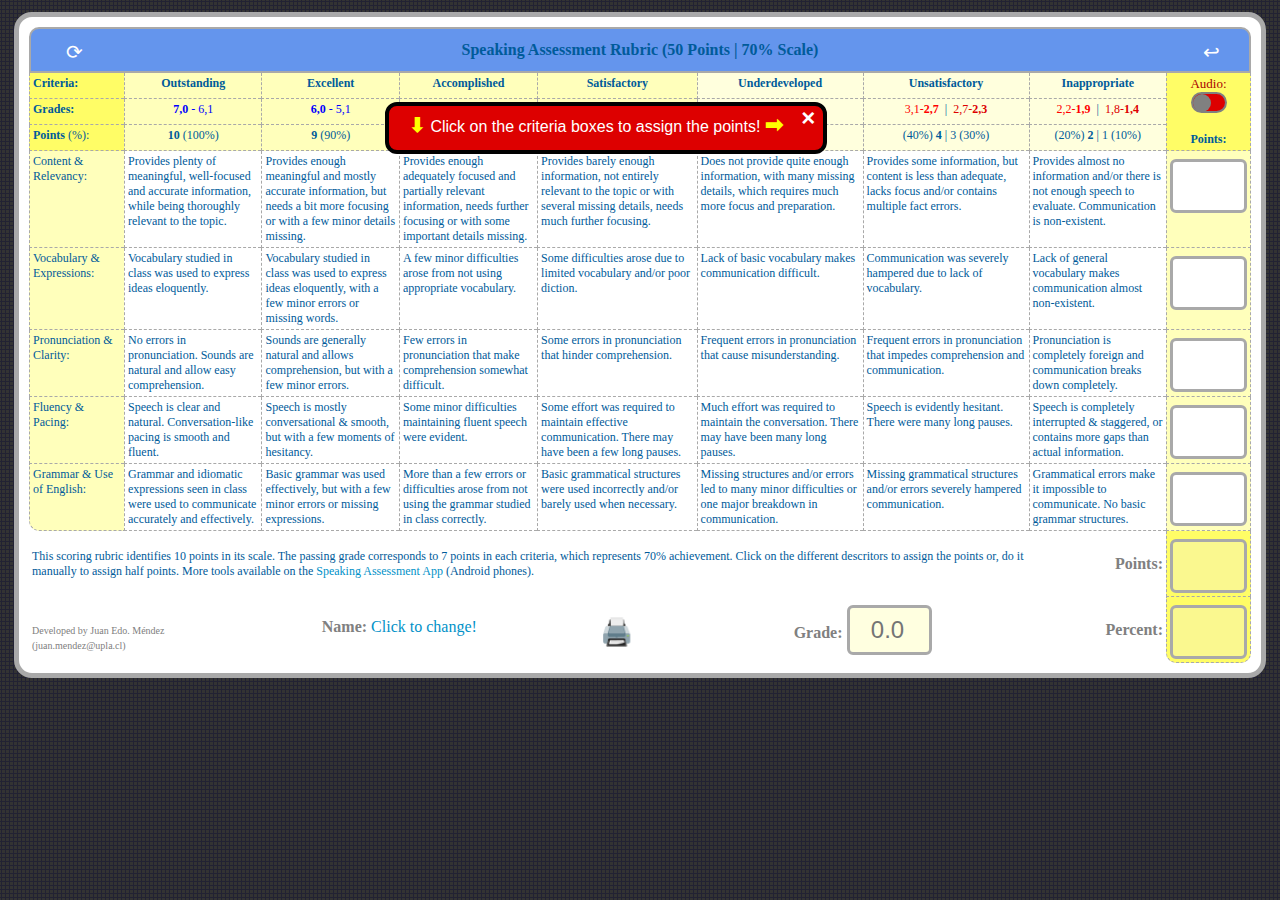
==== interviews.html @ 3b45ca68 "Add files via upload" ====
<!DOCTYPE html>
<meta charset="utf-8">
<html lang="en-US">
<html>
<head>
	<link rel="icon" href="media/favicon-rubric.png">
	<link rel="stylesheet" href="files/interview-grid.css">
	<title>Speaking Assessment Rubric (50 Points | 70% Scale)</title>
</head>

<body>

<a href="#" onclick="window.location.reload(true);"><div id="refresh" class="refresh">&#10227;</div></a>
<a href="index.html"><div id="return" class="return">&larrhk;</div></a>

<div class="grid-container">
  <div class="title" style="border: 2px solid darkgray; padding: 0px; margin-top: 0px; cursor: auto;"><p><font size="3px"><b>Speaking Assessment Rubric (50 Points | 70% Scale)</b></font></p></div>
  <div class="points" style="text-align: center; border: 1px dashed darkgray; border-style: hidden dashed dashed dashed; cursor: auto;"><font size="2px" color="#AA0000">Audio:<br><input type="checkbox" class="checkbox" unchecked id="audio-switch" /><label for="audio-switch" class="toggle"></font><br><br><b>Points:</b></div>

  <div class="criteria" style="cursor: auto;"><b>Criteria:</b></div>
  <div class="crit1" style="text-align: center; cursor: auto;"><b>Outstanding</b></div>
  <div class="crit2" style="text-align: center; cursor: auto;"><b>Excellent</b></div>
  <div class="crit3" style="text-align: center; cursor: auto;"><b>Accomplished</b></div>
  <div class="crit4" style="text-align: center; cursor: auto;"><b>Satisfactory</b></div>
  <div class="crit5" style="text-align: center; cursor: auto;"><b>Underdeveloped</b></div>
  <div class="crit6" style="text-align: center; cursor: auto;"><b>Unsatisfactory</b></div>
  <div class="crit7" style="text-align: center; cursor: auto;"><b>Inappropriate</b></div>

  <div class="grades" style="cursor: auto;"><b>Grades:</b></div>
  <div class="grad1" style="text-align: center; cursor: auto;"><b><font color="blue">7,0</b> - 6,1</font></div>
  <div class="grad2" style="text-align: center; cursor: auto;"><b><font color="blue">6,0</b> - 5,1</font></div>
  <div class="grad3" style="text-align: center; cursor: auto;"><b><font color="blue">5,0</b> - 4,1</font></div>
  <div class="grad4" style="text-align: center; cursor: auto;"><b><font color="blue">4,0</b></font></div>
  <div class="grad5" style="text-align: center; cursor: auto;"><font color="#FF0000">3,9-<b>3,6</b></font>&nbsp; |&nbsp; <font color="#DD0000">3,5-<b>3,1</b></font></div>
  <div class="grad6" style="text-align: center; cursor: auto;"><font color="#FF0000">3,1-<b>2,7</b></font>&nbsp; |&nbsp; <font color="#DD0000">2,7-<b>2,3</b></font></div>
  <div class="grad7" style="text-align: center; cursor: auto;"><font color="#FF0000">2,2-<b>1,9</b></font>&nbsp; |&nbsp; <font color="#DD0000">1,8-<b>1,4</b></font></div>

  <div class="percent" style="cursor: auto;"><b>Points</b> (%):</div>
  <div class="perc1" style="text-align: center; cursor: auto;"><b>10</b> (100%)</div>
  <div class="perc2" style="text-align: center; cursor: auto;"><b>9</b> (90%)</div>
  <div class="perc3" style="text-align: center; cursor: auto;"><b>8</b> (80%)</div>
  <div class="perc4" style="text-align: center; cursor: auto;"><b>7</b> (70%)</div>
  <div class="perc5" style="text-align: center; cursor: auto;">(60%) <b>6</b> | 5 (50%)</div>
  <div class="perc6" style="text-align: center; cursor: auto;">(40%) <b>4</b> | 3 (30%)</div>
  <div class="perc7" style="text-align: center; cursor: auto;">(20%) <b>2</b> | 1 (10%)</div>

  <div class="content" style="cursor: auto;">Content & Relevancy:</div>
  <div class="cont1" id="cont1" onclick="Content.value='10'; getResult(); contColorChange();">Provides plenty of meaningful, well-focused and accurate information, while being thoroughly relevant to the topic.</div>
  <div class="cont2" id="cont2" onclick="Content.value='9'; getResult(); contColorChange();">Provides enough meaningful and mostly accurate information, but needs a bit more focusing or with a few minor details missing.</div>
  <div class="cont3" id="cont3" onclick="Content.value='8'; getResult(); contColorChange();">Provides enough adequately focused and partially relevant information, needs further focusing or with some important details missing.</div>
  <div class="cont4" id="cont4" onclick="Content.value='7'; getResult(); contColorChange();">Provides barely enough information, not entirely relevant to the topic or with several missing details, needs much further focusing.</div>
  <div class="cont5" id="cont5" onclick="Content.value='6'; getResult(); contColorChange();">Does not provide quite enough information, with many missing details, which requires much more focus and preparation.</div>
  <div class="cont6" id="cont6" onclick="Content.value='4'; getResult(); contColorChange();">Provides some information, but content is less than adequate, lacks focus and/or contains multiple fact errors.</div>
  <div class="cont7" id="cont7" onclick="Content.value='2'; getResult(); contColorChange();">Provides almost no information and/or there is not enough speech to evaluate. Communication is non-existent.</div>
  <div class="xcont" style="text-align: center; border: 1px dashed darkgray; border-style: hidden dashed dashed dashed; cursor: auto;"><input type="number" id="Content" min="0" max="10" step="0.5" oninput="getResult(); contColorChange();"></div>

  <div class="vocabulary" style="cursor: auto;">Vocabulary & Expressions:</div>
  <div class="voca1" id="voca1" onclick="Vocabulary.value='10'; getResult(); vocaColorChange()">Vocabulary studied in class was used to express ideas eloquently.</div>
  <div class="voca2" id="voca2" onclick="Vocabulary.value='9'; getResult(); vocaColorChange()">Vocabulary studied in class was used to express ideas eloquently, with a few minor errors or missing words.</div>
  <div class="voca3" id="voca3" onclick="Vocabulary.value='8'; getResult(); vocaColorChange()">A few minor difficulties arose from not using appropriate vocabulary.</div>
  <div class="voca4" id="voca4" onclick="Vocabulary.value='7'; getResult(); vocaColorChange()">Some difficulties arose due to limited vocabulary and/or poor diction.</div>
  <div class="voca5" id="voca5" onclick="Vocabulary.value='6'; getResult(); vocaColorChange()">Lack of basic vocabulary makes communication difficult.</div>
  <div class="voca6" id="voca6" onclick="Vocabulary.value='4'; getResult(); vocaColorChange()">Communication was severely hampered due to lack of vocabulary.</div>
  <div class="voca7" id="voca7" onclick="Vocabulary.value='2'; getResult(); vocaColorChange()">Lack of general vocabulary makes communication almost non-existent.</div>
  <div class="xvoca" style="text-align: center; border: 1px dashed darkgray; border-style: hidden dashed dashed dashed; cursor: auto;"><input type="number" id="Vocabulary" min="0" max="10" step="0.5" oninput="getResult(); vocaColorChange();"></div>

  <div class="pronunciation" style="cursor: auto;">Pronunciation & Clarity:</div>
  <div class="pron1" id="pron1" onclick="Pronunciation.value='10'; getResult(); pronColorChange();">No errors in pronunciation. Sounds are natural and allow easy comprehension.</div>
  <div class="pron2" id="pron2" onclick="Pronunciation.value='9'; getResult(); pronColorChange();">Sounds are generally natural and allows comprehension, but with a few minor errors.</div>
  <div class="pron3" id="pron3" onclick="Pronunciation.value='8'; getResult(); pronColorChange();">Few errors in pronunciation that make comprehension somewhat difficult.</div>
  <div class="pron4" id="pron4" onclick="Pronunciation.value='7'; getResult(); pronColorChange();">Some errors in pronunciation that hinder comprehension.</div>
  <div class="pron5" id="pron5" onclick="Pronunciation.value='6'; getResult(); pronColorChange();">Frequent errors in pronunciation that cause misunderstanding.</div>
  <div class="pron6" id="pron6" onclick="Pronunciation.value='4'; getResult(); pronColorChange();">Frequent errors in pronunciation that impedes comprehension and communication.</div>
  <div class="pron7" id="pron7" onclick="Pronunciation.value='2'; getResult(); pronColorChange();">Pronunciation is completely foreign and communication breaks down completely.</div>
  <div class="xpron" style="text-align: center; border: 1px dashed darkgray; border-style: hidden dashed dashed dashed; cursor: auto;"><input type="number" id="Pronunciation" min="0" max="10" step="0.5" oninput="getResult(); pronColorChange();"></div>

  <div class="fluency" style="cursor: auto;">Fluency & Pacing:</div>
  <div class="flue1" id="flue1" onclick="Fluency.value='10'; getResult(); flueColorChange();">Speech is clear and natural. Conversation-like pacing is smooth and fluent.</div>
  <div class="flue2" id="flue2" onclick="Fluency.value='9'; getResult(); flueColorChange();">Speech is mostly conversational & smooth, but with a few moments of hesitancy.</div>
  <div class="flue3" id="flue3" onclick="Fluency.value='8'; getResult(); flueColorChange();">Some minor difficulties maintaining fluent speech were evident.</div>
  <div class="flue4" id="flue4" onclick="Fluency.value='7'; getResult(); flueColorChange();">Some effort was required to maintain effective communication. There may have been a few long pauses.</div>
  <div class="flue5" id="flue5" onclick="Fluency.value='6'; getResult(); flueColorChange();">Much effort was required to maintain the conversation. There may have been many long pauses.</div>
  <div class="flue6" id="flue6" onclick="Fluency.value='4'; getResult(); flueColorChange();">Speech is evidently hesitant. There were many long pauses.</div>
  <div class="flue7" id="flue7" onclick="Fluency.value='2'; getResult(); flueColorChange();">Speech is completely interrupted & staggered, or contains more gaps than actual information.</div>
  <div class="xflue" style="text-align: center; border: 1px dashed darkgray; border-style: hidden dashed dashed dashed; cursor: auto;"><input type="number" id="Fluency" min="0" max="10" step="0.5" oninput="getResult(); flueColorChange();"></div>

  <div class="grammar" style="cursor: auto;">Grammar & Use of English:</div>
  <div class="gram1" id="gram1" onclick="Grammar.value='10'; getResult(); gramColorChange();">Grammar and idiomatic expressions seen in class were used to communicate accurately and effectively.</div>
  <div class="gram2" id="gram2" onclick="Grammar.value='9'; getResult(); gramColorChange();">Basic grammar was used effectively, but with a few minor errors or missing expressions.</div>
  <div class="gram3" id="gram3" onclick="Grammar.value='8'; getResult(); gramColorChange();">More than a few errors or difficulties arose from not using the grammar studied in class correctly.</div>
  <div class="gram4" id="gram4" onclick="Grammar.value='7'; getResult(); gramColorChange();">Basic grammatical structures were used incorrectly and/or barely used when necessary.</div>
  <div class="gram5" id="gram5" onclick="Grammar.value='6'; getResult(); gramColorChange();">Missing structures and/or errors led to many minor difficulties or one major breakdown in communication.</div>
  <div class="gram6" id="gram6" onclick="Grammar.value='4'; getResult(); gramColorChange();">Missing grammatical structures and/or errors severely hampered communication.</div>
  <div class="gram7" id="gram7" onclick="Grammar.value='2'; getResult(); gramColorChange();">Grammatical errors make it impossible to communicate. No basic grammar structures.</div>
  <div class="xgram" style="text-align: center; border: 1px dashed darkgray; border-style: hidden dashed dashed dashed; cursor: auto;"><input type="number" id="Grammar" min="0" max="10" step="0.5" oninput="getResult(); gramColorChange();"></div>

  <div class="foot" style="border: 0px dashed darkgray; cursor: auto;"><p class="footnotes">This scoring rubric identifies 10 points in its scale. The passing grade corresponds to 7 points in each criteria, which represents 70% achievement. Click on the different descritors to assign the points or, do it manually to assign half points. More tools available on the <a href="https://play.google.com/store/apps/details?id=speaking.assessment.rubric" target="_blank">Speaking Assessment App</a> (Android phones).</p></div>
  <div class="label1" style="border: 0px dashed darkgray; cursor: auto; text-align: right;"><font size="3px" color="gray"><b>Points:</b></font></div>
  <div class="sum" style="text-align: center; border: 1px dashed darkgray; border-style: hidden dashed dashed dashed; cursor: not-allowed;"><input type="number" class="TheResults" title="Points" id="Points" READONLY disabled="disabled" min="5" max="50" step="0.5"></div>

  <div class="design" style="border: 0px dashed darkgray; cursor: grab;"><font size="1px" color="gray"><br>Developed by Juan Edo. Méndez (juan.mendez@upla.cl)</font></div>
  <div class="name" style="border: 0px dashed darkgray; cursor: auto; text-align: center;"><font size="3px" color="gray"><br><b>Name: </b><a class="students-name" id="students-name" onclick="getStudentName()" style="cursor: pointer;">Click to change!</a></font></div>
  <div class="printout" style="border: 0px dashed darkgray; cursor: auto; text-align: center;"><font size="6px" color="gray"><a onclick="window.print()" style="cursor: pointer;"><small>🖨️</small></a></font></div>
  <div class="final" style="border: 0px dashed darkgray; cursor: auto; text-align: center;"><font size="3px" color="gray"><b>Grade: <input type="number" title="FinalGrade" id="FinalGrade" class="FinalGrade" READONLY disabled="disabled" min="1.0" max="7.0" step="0.1" placeholder="0.0"></b></font></div>
  <div class="label2" style="border: 0px dashed darkgray; cursor: auto; text-align: right;"><font size="3px" color="gray"><b>Percent:</b></font></div>
  <div class="multiply" style="border: 1px dashed darkgray; border-style: hidden dashed dashed dashed; text-align: center; cursor: not-allowed;"><input type="number" class="TheResults" title="Percent" id="Percent" READONLY disabled="disabled" min="10" max="100"></div>

</div>

<audio id="BlueAudio" src="media/blue.mp3" preload="auto">Your browser does not support the <code>audio</code> element.</audio>
<audio id="RedAudio" src="media/red.mp3" preload="auto">Your browser does not support the <code>audio</code> element.</audio>
<audio id="ErrorAudio" src="media/error.mp3" preload="auto">Your browser does not support the <code>audio</code> element.</audio>

<audio id="Points02" src="points/02.mp3" preload="auto">Your browser does not support the <code>audio</code> element.</audio>
<audio id="Points04" src="points/04.mp3" preload="auto">Your browser does not support the <code>audio</code> element.</audio>
<audio id="Points05" src="points/05.mp3" preload="auto">Your browser does not support the <code>audio</code> element.</audio>
<audio id="Points06" src="points/06.mp3" preload="auto">Your browser does not support the <code>audio</code> element.</audio>
<audio id="Points07" src="points/07.mp3" preload="auto">Your browser does not support the <code>audio</code> element.</audio>
<audio id="Points08" src="points/08.mp3" preload="auto">Your browser does not support the <code>audio</code> element.</audio>
<audio id="Points09" src="points/09.mp3" preload="auto">Your browser does not support the <code>audio</code> element.</audio>
<audio id="Points10" src="points/10.mp3" preload="auto">Your browser does not support the <code>audio</code> element.</audio>
<audio id="Points11" src="points/11.mp3" preload="auto">Your browser does not support the <code>audio</code> element.</audio>
<audio id="Points12" src="points/12.mp3" preload="auto">Your browser does not support the <code>audio</code> element.</audio>
<audio id="Points13" src="points/13.mp3" preload="auto">Your browser does not support the <code>audio</code> element.</audio>
<audio id="Points14" src="points/14.mp3" preload="auto">Your browser does not support the <code>audio</code> element.</audio>
<audio id="Points15" src="points/15.mp3" preload="auto">Your browser does not support the <code>audio</code> element.</audio>
<audio id="Points16" src="points/16.mp3" preload="auto">Your browser does not support the <code>audio</code> element.</audio>
<audio id="Points17" src="points/17.mp3" preload="auto">Your browser does not support the <code>audio</code> element.</audio>
<audio id="Points18" src="points/18.mp3" preload="auto">Your browser does not support the <code>audio</code> element.</audio>
<audio id="Points19" src="points/19.mp3" preload="auto">Your browser does not support the <code>audio</code> element.</audio>
<audio id="Points20" src="points/20.mp3" preload="auto">Your browser does not support the <code>audio</code> element.</audio>


<!-- EVALUATION SCRIPT -->
<script type="text/javascript" src="files/interview-script.js"></script>
<!-- EVALUATION SCRIPT -->


<!-- CONTENT CHANGE SCRIPT -->
  <script type="text/javascript">
    function contColorChange() {
      var content = document.getElementById("Content");
      var content1 = document.getElementById("cont1");
      var content2 = document.getElementById("cont2");
      var content3 = document.getElementById("cont3");
      var content4 = document.getElementById("cont4");
      var content5 = document.getElementById("cont5");
      var content6 = document.getElementById("cont6");
      var content7 = document.getElementById("cont7");

      if (content.value >= 11) {
	document.getElementById("Content").style.background = "red";
        content1.style.backgroundColor = ""; content1.style.backgroundImage = ""; Points.value = 0; Percent.value = 0; FinalGrade.value = 0;
        content2.style.backgroundColor = ""; content2.style.backgroundImage = ""; Points.value = 0; Percent.value = 0; FinalGrade.value = 0;
        content3.style.backgroundColor = ""; content3.style.backgroundImage = ""; Points.value = 0; Percent.value = 0; FinalGrade.value = 0;
        content4.style.backgroundColor = ""; content4.style.backgroundImage = ""; Points.value = 0; Percent.value = 0; FinalGrade.value = 0;
        content5.style.backgroundColor = ""; content5.style.backgroundImage = ""; Points.value = 0; Percent.value = 0; FinalGrade.value = 0;
        content6.style.backgroundColor = ""; content6.style.backgroundImage = ""; Points.value = 0; Percent.value = 0; FinalGrade.value = 0;
        content7.style.backgroundColor = ""; content7.style.backgroundImage = ""; Points.value = 0; Percent.value = 0; FinalGrade.value = 0;
	}

      if (content.value == 10) {
        Content.style.backgroundColor = "#FFFFFF";
        content1.style.backgroundColor = "#A7C7E7"; content1.style.backgroundImage = "";
        content2.style.backgroundColor = "#FFFFFF"; content2.style.backgroundImage = "";
        content3.style.backgroundColor = "#FFFFFF"; content3.style.backgroundImage = "";
        content4.style.backgroundColor = "#FFFFFF"; content4.style.backgroundImage = "";
        content5.style.backgroundColor = "#FFFFFF"; content5.style.backgroundImage = "";
        content6.style.backgroundColor = "#FFFFFF"; content6.style.backgroundImage = "";
        content7.style.backgroundColor = "#FFFFFF"; content7.style.backgroundImage = "";
	}

      if (content.value > 9 && content.value < 10) {
        Content.style.backgroundColor = "#FFFFFF";
        content1.style.backgroundImage = "linear-gradient(to right, white 50%, rgba(167,199,231) 25%)";
        content2.style.backgroundImage = "linear-gradient(to left, white 50%, rgba(167,199,231) 25%)";
        content3.style.backgroundColor = "#FFFFFF";
        content4.style.backgroundColor = "#FFFFFF";
        content5.style.backgroundColor = "#FFFFFF";
        content6.style.backgroundColor = "#FFFFFF";
        content7.style.backgroundColor = "#FFFFFF";
	}

      if (content.value == 9) {
        Content.style.backgroundColor = "#FFFFFF";
        content1.style.backgroundColor = "#FFFFFF"; content1.style.backgroundImage = "";
        content2.style.backgroundColor = "#A7C7E7"; content2.style.backgroundImage = "";
        content3.style.backgroundColor = "#FFFFFF"; content3.style.backgroundImage = "";
        content4.style.backgroundColor = "#FFFFFF"; content4.style.backgroundImage = "";
        content5.style.backgroundColor = "#FFFFFF"; content5.style.backgroundImage = "";
        content6.style.backgroundColor = "#FFFFFF"; content6.style.backgroundImage = "";
        content7.style.backgroundColor = "#FFFFFF"; content7.style.backgroundImage = "";
	}

      if (content.value > 8 && content.value < 9) {
        Content.style.backgroundColor = "#FFFFFF";
        content1.style.backgroundColor = "#FFFFFF";
        content2.style.backgroundImage = "linear-gradient(to right, white 50%, rgba(167,199,231) 25%)";
        content3.style.backgroundImage = "linear-gradient(to left, white 50%, rgba(167,199,231) 25%)";
        content4.style.backgroundColor = "#FFFFFF";
        content5.style.backgroundColor = "#FFFFFF";
        content6.style.backgroundColor = "#FFFFFF";
        content7.style.backgroundColor = "#FFFFFF";
	}

      if (content.value == 8) {
        Content.style.backgroundColor = "#FFFFFF";
        content1.style.backgroundColor = "#FFFFFF"; content1.style.backgroundImage = "";
        content2.style.backgroundColor = "#FFFFFF"; content2.style.backgroundImage = "";
        content3.style.backgroundColor = "#A7C7E7"; content3.style.backgroundImage = "";
        content4.style.backgroundColor = "#FFFFFF"; content4.style.backgroundImage = "";
        content5.style.backgroundColor = "#FFFFFF"; content5.style.backgroundImage = "";
        content6.style.backgroundColor = "#FFFFFF"; content6.style.backgroundImage = "";
        content7.style.backgroundColor = "#FFFFFF"; content7.style.backgroundImage = "";
	}

      if (content.value > 7 && content.value < 8) {
        Content.style.backgroundColor = "#FFFFFF";
        content1.style.backgroundColor = "#FFFFFF";
        content2.style.backgroundColor = "#FFFFFF";
        content3.style.backgroundImage = "linear-gradient(to right, white 50%, rgba(167,199,231) 25%)";
        content4.style.backgroundImage = "linear-gradient(to left, white 50%, rgba(167,199,231) 25%)";
        content5.style.backgroundColor = "#FFFFFF";
        content6.style.backgroundColor = "#FFFFFF";
        content7.style.backgroundColor = "#FFFFFF";
	}

      if (content.value == 7) {
        Content.style.backgroundColor = "#FFFFFF";
        content1.style.backgroundColor = "#FFFFFF"; content1.style.backgroundImage = "";
        content2.style.backgroundColor = "#FFFFFF"; content2.style.backgroundImage = "";
        content3.style.backgroundColor = "#FFFFFF"; content3.style.backgroundImage = "";
        content4.style.backgroundColor = "#A7C7E7"; content4.style.backgroundImage = "";
        content5.style.backgroundColor = "#FFFFFF"; content5.style.backgroundImage = "";
        content6.style.backgroundColor = "#FFFFFF"; content6.style.backgroundImage = "";
        content7.style.backgroundColor = "#FFFFFF"; content7.style.backgroundImage = "";
	}

      if (content.value > 6 && content.value < 7) {
        Content.style.backgroundColor = "#FFFFFF";
        content1.style.backgroundColor = "#FFFFFF";
        content2.style.backgroundColor = "#FFFFFF";
        content3.style.backgroundColor = "#FFFFFF";
        content4.style.backgroundImage = "linear-gradient(to right, white 50%, rgba(167,199,231) 25%)";
        content5.style.backgroundImage = "linear-gradient(to left, white 50%, rgba(242,162,232) 25%)";
        content6.style.backgroundColor = "#FFFFFF";
        content7.style.backgroundColor = "#FFFFFF";
	}

      if (content.value >= 5 && content.value <= 6) {
        Content.style.backgroundColor = "#FFFFFF";
        content1.style.backgroundColor = "#FFFFFF"; content1.style.backgroundImage = "";
        content2.style.backgroundColor = "#FFFFFF"; content2.style.backgroundImage = "";
        content3.style.backgroundColor = "#FFFFFF"; content3.style.backgroundImage = "";
        content4.style.backgroundColor = "#FFFFFF"; content4.style.backgroundImage = "";
        content5.style.backgroundColor = "#F2A2E8"; content5.style.backgroundImage = "";
        content6.style.backgroundColor = "#FFFFFF"; content6.style.backgroundImage = "";
        content7.style.backgroundColor = "#FFFFFF"; content7.style.backgroundImage = "";
	}

      if (content.value > 4 && content.value < 5) {
        Content.style.backgroundColor = "#FFFFFF";
        content1.style.backgroundColor = "#FFFFFF";
        content2.style.backgroundColor = "#FFFFFF";
        content3.style.backgroundColor = "#FFFFFF";
        content4.style.backgroundColor = "#FFFFFF";
        content5.style.backgroundImage = "linear-gradient(to right, white 50%, rgba(242,162,232) 25%)";
        content6.style.backgroundImage = "linear-gradient(to left, white 50%, rgba(242,162,232) 25%)";
        content7.style.backgroundColor = "#FFFFFF";
	}

      if (content.value >= 3 && content.value <= 4) {
        Content.style.backgroundColor = "#FFFFFF";
        content1.style.backgroundColor = "#FFFFFF"; content1.style.backgroundImage = "";
        content2.style.backgroundColor = "#FFFFFF"; content2.style.backgroundImage = "";
        content3.style.backgroundColor = "#FFFFFF"; content3.style.backgroundImage = "";
        content4.style.backgroundColor = "#FFFFFF"; content4.style.backgroundImage = "";
        content5.style.backgroundColor = "#FFFFFF"; content5.style.backgroundImage = "";
        content6.style.backgroundColor = "#F2A2E8"; content6.style.backgroundImage = "";
        content7.style.backgroundColor = "#FFFFFF"; content7.style.backgroundImage = "";
	}

      if (content.value > 2 && content.value < 3) {
        Content.style.backgroundColor = "#FFFFFF";
        content1.style.backgroundColor = "#FFFFFF";
        content2.style.backgroundColor = "#FFFFFF";
        content3.style.backgroundColor = "#FFFFFF";
        content4.style.backgroundColor = "#FFFFFF";
        content5.style.backgroundColor = "#FFFFFF";
        content6.style.backgroundImage = "linear-gradient(to right, white 50%, rgba(242,162,232) 25%)";
        content7.style.backgroundImage = "linear-gradient(to left, white 50%, rgba(242,162,232) 25%)";
	}

      if (content.value >= 1 && content.value <= 2) {
        Content.style.backgroundColor = "#FFFFFF";
        content1.style.backgroundColor = "#FFFFFF"; content1.style.backgroundImage = "";
        content2.style.backgroundColor = "#FFFFFF"; content2.style.backgroundImage = "";
        content3.style.backgroundColor = "#FFFFFF"; content3.style.backgroundImage = "";
        content4.style.backgroundColor = "#FFFFFF"; content4.style.backgroundImage = "";
        content5.style.backgroundColor = "#FFFFFF"; content5.style.backgroundImage = "";
        content6.style.backgroundColor = "#FFFFFF"; content6.style.backgroundImage = "";
        content7.style.backgroundColor = "#F2A2E8"; content7.style.backgroundImage = "";
	}

      if (content.value >= 0 && content.value < 1) {
        Content.style.backgroundColor = "#F2A2E8";
        content1.style.backgroundColor = "#FFFFFF"; content1.style.backgroundImage = "";
        content2.style.backgroundColor = "#FFFFFF"; content2.style.backgroundImage = "";
        content3.style.backgroundColor = "#FFFFFF"; content3.style.backgroundImage = "";
        content4.style.backgroundColor = "#FFFFFF"; content4.style.backgroundImage = "";
        content5.style.backgroundColor = "#FFFFFF"; content5.style.backgroundImage = "";
        content6.style.backgroundColor = "#FFFFFF"; content6.style.backgroundImage = "";
        content7.style.backgroundColor = "#FFFFFF"; content7.style.backgroundImage = "";
	}
    }
  </script>
<!-- CONTENT CHANGE SCRIPT -->



<!-- VOCABULARY CHANGE SCRIPT -->
  <script type="text/javascript">
    function vocaColorChange() {
      var vocabulary = document.getElementById("Vocabulary");
      var vocabulary1 = document.getElementById("voca1");
      var vocabulary2 = document.getElementById("voca2");
      var vocabulary3 = document.getElementById("voca3");
      var vocabulary4 = document.getElementById("voca4");
      var vocabulary5 = document.getElementById("voca5");
      var vocabulary6 = document.getElementById("voca6");
      var vocabulary7 = document.getElementById("voca7");

      if (vocabulary.value >= 11) {
	document.getElementById("Vocabulary").style.background = "red";
        vocabulary1.style.backgroundColor = ""; vocabulary1.style.backgroundImage = ""; Points.value = 0; Percent.value = 0; FinalGrade.value = 0;
        vocabulary2.style.backgroundColor = ""; vocabulary2.style.backgroundImage = ""; Points.value = 0; Percent.value = 0; FinalGrade.value = 0;
        vocabulary3.style.backgroundColor = ""; vocabulary3.style.backgroundImage = ""; Points.value = 0; Percent.value = 0; FinalGrade.value = 0;
        vocabulary4.style.backgroundColor = ""; vocabulary4.style.backgroundImage = ""; Points.value = 0; Percent.value = 0; FinalGrade.value = 0;
        vocabulary5.style.backgroundColor = ""; vocabulary5.style.backgroundImage = ""; Points.value = 0; Percent.value = 0; FinalGrade.value = 0;
        vocabulary6.style.backgroundColor = ""; vocabulary6.style.backgroundImage = ""; Points.value = 0; Percent.value = 0; FinalGrade.value = 0;
        vocabulary7.style.backgroundColor = ""; vocabulary7.style.backgroundImage = ""; Points.value = 0; Percent.value = 0; FinalGrade.value = 0;
	}

      if (vocabulary.value == 10) {
        vocabulary.style.backgroundColor = "#FFFFFF";
        vocabulary1.style.backgroundColor = "#A7C7E7"; vocabulary1.style.backgroundImage = "";
        vocabulary2.style.backgroundColor = "#FFFFFF"; vocabulary2.style.backgroundImage = "";
        vocabulary3.style.backgroundColor = "#FFFFFF"; vocabulary3.style.backgroundImage = "";
        vocabulary4.style.backgroundColor = "#FFFFFF"; vocabulary4.style.backgroundImage = "";
        vocabulary5.style.backgroundColor = "#FFFFFF"; vocabulary5.style.backgroundImage = "";
        vocabulary6.style.backgroundColor = "#FFFFFF"; vocabulary6.style.backgroundImage = "";
        vocabulary7.style.backgroundColor = "#FFFFFF"; vocabulary7.style.backgroundImage = "";
	}

      if (vocabulary.value > 9 && vocabulary.value < 10) {
        vocabulary.style.backgroundColor = "#FFFFFF";
        vocabulary1.style.backgroundImage = "linear-gradient(to right, white 50%, rgba(167,199,231) 25%)";
        vocabulary2.style.backgroundImage = "linear-gradient(to left, white 50%, rgba(167,199,231) 25%)";
        vocabulary3.style.backgroundColor = "#FFFFFF";
        vocabulary4.style.backgroundColor = "#FFFFFF";
        vocabulary5.style.backgroundColor = "#FFFFFF";
        vocabulary6.style.backgroundColor = "#FFFFFF";
        vocabulary7.style.backgroundColor = "#FFFFFF";
	}

      if (vocabulary.value == 9) {
        vocabulary.style.backgroundColor = "#FFFFFF";
        vocabulary1.style.backgroundColor = "#FFFFFF"; vocabulary1.style.backgroundImage = "";
        vocabulary2.style.backgroundColor = "#A7C7E7"; vocabulary2.style.backgroundImage = "";
        vocabulary3.style.backgroundColor = "#FFFFFF"; vocabulary3.style.backgroundImage = "";
        vocabulary4.style.backgroundColor = "#FFFFFF"; vocabulary4.style.backgroundImage = "";
        vocabulary5.style.backgroundColor = "#FFFFFF"; vocabulary5.style.backgroundImage = "";
        vocabulary6.style.backgroundColor = "#FFFFFF"; vocabulary6.style.backgroundImage = "";
        vocabulary7.style.backgroundColor = "#FFFFFF"; vocabulary7.style.backgroundImage = "";
	}

      if (vocabulary.value > 8 && vocabulary.value < 9) {
        vocabulary.style.backgroundColor = "#FFFFFF";
        vocabulary1.style.backgroundColor = "#FFFFFF";
        vocabulary2.style.backgroundImage = "linear-gradient(to right, white 50%, rgba(167,199,231) 25%)";
        vocabulary3.style.backgroundImage = "linear-gradient(to left, white 50%, rgba(167,199,231) 25%)";
        vocabulary4.style.backgroundColor = "#FFFFFF";
        vocabulary5.style.backgroundColor = "#FFFFFF";
        vocabulary6.style.backgroundColor = "#FFFFFF";
        vocabulary7.style.backgroundColor = "#FFFFFF";
	}

      if (vocabulary.value == 8) {
        vocabulary.style.backgroundColor = "#FFFFFF";
        vocabulary1.style.backgroundColor = "#FFFFFF"; vocabulary1.style.backgroundImage = "";
        vocabulary2.style.backgroundColor = "#FFFFFF"; vocabulary2.style.backgroundImage = "";
        vocabulary3.style.backgroundColor = "#A7C7E7"; vocabulary3.style.backgroundImage = "";
        vocabulary4.style.backgroundColor = "#FFFFFF"; vocabulary4.style.backgroundImage = "";
        vocabulary5.style.backgroundColor = "#FFFFFF"; vocabulary5.style.backgroundImage = "";
        vocabulary6.style.backgroundColor = "#FFFFFF"; vocabulary6.style.backgroundImage = "";
        vocabulary7.style.backgroundColor = "#FFFFFF"; vocabulary7.style.backgroundImage = "";
	}

      if (vocabulary.value > 7 && vocabulary.value < 8) {
        vocabulary.style.backgroundColor = "#FFFFFF";
        vocabulary1.style.backgroundColor = "#FFFFFF";
        vocabulary2.style.backgroundColor = "#FFFFFF";
        vocabulary3.style.backgroundImage = "linear-gradient(to right, white 50%, rgba(167,199,231) 25%)";
        vocabulary4.style.backgroundImage = "linear-gradient(to left, white 50%, rgba(167,199,231) 25%)";
        vocabulary5.style.backgroundColor = "#FFFFFF";
        vocabulary6.style.backgroundColor = "#FFFFFF";
        vocabulary7.style.backgroundColor = "#FFFFFF";
	}

      if (vocabulary.value == 7) {
        vocabulary.style.backgroundColor = "#FFFFFF";
        vocabulary1.style.backgroundColor = "#FFFFFF"; vocabulary1.style.backgroundImage = "";
        vocabulary2.style.backgroundColor = "#FFFFFF"; vocabulary2.style.backgroundImage = "";
        vocabulary3.style.backgroundColor = "#FFFFFF"; vocabulary3.style.backgroundImage = "";
        vocabulary4.style.backgroundColor = "#A7C7E7"; vocabulary4.style.backgroundImage = "";
        vocabulary5.style.backgroundColor = "#FFFFFF"; vocabulary5.style.backgroundImage = "";
        vocabulary6.style.backgroundColor = "#FFFFFF"; vocabulary6.style.backgroundImage = "";
        vocabulary7.style.backgroundColor = "#FFFFFF"; vocabulary7.style.backgroundImage = "";
	}

      if (vocabulary.value > 6 && vocabulary.value < 7) {
        vocabulary.style.backgroundColor = "#FFFFFF";
        vocabulary1.style.backgroundColor = "#FFFFFF";
        vocabulary2.style.backgroundColor = "#FFFFFF";
        vocabulary3.style.backgroundColor = "#FFFFFF";
        vocabulary4.style.backgroundImage = "linear-gradient(to right, white 50%, rgba(167,199,231) 25%)";
        vocabulary5.style.backgroundImage = "linear-gradient(to left, white 50%, rgba(242,162,232) 25%)";
        vocabulary6.style.backgroundColor = "#FFFFFF";
        vocabulary7.style.backgroundColor = "#FFFFFF";
	}

      if (vocabulary.value >= 5 && vocabulary.value <= 6) {
        vocabulary.style.backgroundColor = "#FFFFFF";
        vocabulary1.style.backgroundColor = "#FFFFFF"; vocabulary1.style.backgroundImage = "";
        vocabulary2.style.backgroundColor = "#FFFFFF"; vocabulary2.style.backgroundImage = "";
        vocabulary3.style.backgroundColor = "#FFFFFF"; vocabulary3.style.backgroundImage = "";
        vocabulary4.style.backgroundColor = "#FFFFFF"; vocabulary4.style.backgroundImage = "";
        vocabulary5.style.backgroundColor = "#F2A2E8"; vocabulary5.style.backgroundImage = "";
        vocabulary6.style.backgroundColor = "#FFFFFF"; vocabulary6.style.backgroundImage = "";
        vocabulary7.style.backgroundColor = "#FFFFFF"; vocabulary7.style.backgroundImage = "";
	}

      if (vocabulary.value > 4 && vocabulary.value < 5) {
        vocabulary.style.backgroundColor = "#FFFFFF";
        vocabulary1.style.backgroundColor = "#FFFFFF";
        vocabulary2.style.backgroundColor = "#FFFFFF";
        vocabulary3.style.backgroundColor = "#FFFFFF";
        vocabulary4.style.backgroundColor = "#FFFFFF";
        vocabulary5.style.backgroundImage = "linear-gradient(to right, white 50%, rgba(242,162,232) 25%)";
        vocabulary6.style.backgroundImage = "linear-gradient(to left, white 50%, rgba(242,162,232) 25%)";
        vocabulary7.style.backgroundColor = "#FFFFFF";
	}

      if (vocabulary.value >= 3 && vocabulary.value <= 4) {
        vocabulary.style.backgroundColor = "#FFFFFF";
        vocabulary1.style.backgroundColor = "#FFFFFF"; vocabulary1.style.backgroundImage = "";
        vocabulary2.style.backgroundColor = "#FFFFFF"; vocabulary2.style.backgroundImage = "";
        vocabulary3.style.backgroundColor = "#FFFFFF"; vocabulary3.style.backgroundImage = "";
        vocabulary4.style.backgroundColor = "#FFFFFF"; vocabulary4.style.backgroundImage = "";
        vocabulary5.style.backgroundColor = "#FFFFFF"; vocabulary5.style.backgroundImage = "";
        vocabulary6.style.backgroundColor = "#F2A2E8"; vocabulary6.style.backgroundImage = "";
        vocabulary7.style.backgroundColor = "#FFFFFF"; vocabulary7.style.backgroundImage = "";
	}

      if (vocabulary.value > 2 && vocabulary.value < 3) {
        vocabulary.style.backgroundColor = "#FFFFFF";
        vocabulary1.style.backgroundColor = "#FFFFFF";
        vocabulary2.style.backgroundColor = "#FFFFFF";
        vocabulary3.style.backgroundColor = "#FFFFFF";
        vocabulary4.style.backgroundColor = "#FFFFFF";
        vocabulary5.style.backgroundColor = "#FFFFFF";
        vocabulary6.style.backgroundImage = "linear-gradient(to right, white 50%, rgba(242,162,232) 25%)";
        vocabulary7.style.backgroundImage = "linear-gradient(to left, white 50%, rgba(242,162,232) 25%)";
	}

      if (vocabulary.value >= 1 && vocabulary.value <= 2) {
        vocabulary.style.backgroundColor = "#FFFFFF";
        vocabulary1.style.backgroundColor = "#FFFFFF"; vocabulary1.style.backgroundImage = "";
        vocabulary2.style.backgroundColor = "#FFFFFF"; vocabulary2.style.backgroundImage = "";
        vocabulary3.style.backgroundColor = "#FFFFFF"; vocabulary3.style.backgroundImage = "";
        vocabulary4.style.backgroundColor = "#FFFFFF"; vocabulary4.style.backgroundImage = "";
        vocabulary5.style.backgroundColor = "#FFFFFF"; vocabulary5.style.backgroundImage = "";
        vocabulary6.style.backgroundColor = "#FFFFFF"; vocabulary6.style.backgroundImage = "";
        vocabulary7.style.backgroundColor = "#F2A2E8"; vocabulary7.style.backgroundImage = "";
	}

      if (vocabulary.value >= 0 && vocabulary.value < 1) {
        vocabulary.style.backgroundColor = "#F2A2E8";
        vocabulary1.style.backgroundColor = "#FFFFFF"; vocabulary1.style.backgroundImage = "";
        vocabulary2.style.backgroundColor = "#FFFFFF"; vocabulary2.style.backgroundImage = "";
        vocabulary3.style.backgroundColor = "#FFFFFF"; vocabulary3.style.backgroundImage = "";
        vocabulary4.style.backgroundColor = "#FFFFFF"; vocabulary4.style.backgroundImage = "";
        vocabulary5.style.backgroundColor = "#FFFFFF"; vocabulary5.style.backgroundImage = "";
        vocabulary6.style.backgroundColor = "#FFFFFF"; vocabulary6.style.backgroundImage = "";
        vocabulary7.style.backgroundColor = "#FFFFFF"; vocabulary7.style.backgroundImage = "";
	}
    }
  </script>
<!-- VOCABULARY CHANGE SCRIPT -->



<!-- PRONUNCIATION CHANGE SCRIPT -->
  <script type="text/javascript">
    function pronColorChange() {
      var pronunciation = document.getElementById("Pronunciation");
      var pronunciation1 = document.getElementById("pron1");
      var pronunciation2 = document.getElementById("pron2");
      var pronunciation3 = document.getElementById("pron3");
      var pronunciation4 = document.getElementById("pron4");
      var pronunciation5 = document.getElementById("pron5");
      var pronunciation6 = document.getElementById("pron6");
      var pronunciation7 = document.getElementById("pron7");

      if (pronunciation.value >= 11) {
	document.getElementById("Pronunciation").style.background = "red";
        pronunciation1.style.backgroundColor = ""; pronunciation1.style.backgroundImage = ""; Points.value = 0; Percent.value = 0; FinalGrade.value = 0;
        pronunciation2.style.backgroundColor = ""; pronunciation2.style.backgroundImage = ""; Points.value = 0; Percent.value = 0; FinalGrade.value = 0;
        pronunciation3.style.backgroundColor = ""; pronunciation3.style.backgroundImage = ""; Points.value = 0; Percent.value = 0; FinalGrade.value = 0;
        pronunciation4.style.backgroundColor = ""; pronunciation4.style.backgroundImage = ""; Points.value = 0; Percent.value = 0; FinalGrade.value = 0;
        pronunciation5.style.backgroundColor = ""; pronunciation5.style.backgroundImage = ""; Points.value = 0; Percent.value = 0; FinalGrade.value = 0;
        pronunciation6.style.backgroundColor = ""; pronunciation6.style.backgroundImage = ""; Points.value = 0; Percent.value = 0; FinalGrade.value = 0;
        pronunciation7.style.backgroundColor = ""; pronunciation7.style.backgroundImage = ""; Points.value = 0; Percent.value = 0; FinalGrade.value = 0;
	}

      if (pronunciation.value == 10) {
        pronunciation.style.backgroundColor = "#FFFFFF";
        pronunciation1.style.backgroundColor = "#A7C7E7"; pronunciation1.style.backgroundImage = "";
        pronunciation2.style.backgroundColor = "#FFFFFF"; pronunciation2.style.backgroundImage = "";
        pronunciation3.style.backgroundColor = "#FFFFFF"; pronunciation3.style.backgroundImage = "";
        pronunciation4.style.backgroundColor = "#FFFFFF"; pronunciation4.style.backgroundImage = "";
        pronunciation5.style.backgroundColor = "#FFFFFF"; pronunciation5.style.backgroundImage = "";
        pronunciation6.style.backgroundColor = "#FFFFFF"; pronunciation6.style.backgroundImage = "";
        pronunciation7.style.backgroundColor = "#FFFFFF"; pronunciation7.style.backgroundImage = "";
	}

      if (pronunciation.value > 9 && pronunciation.value < 10) {
        pronunciation.style.backgroundColor = "#FFFFFF";
        pronunciation1.style.backgroundImage = "linear-gradient(to right, white 50%, rgba(167,199,231) 25%)";
        pronunciation2.style.backgroundImage = "linear-gradient(to left, white 50%, rgba(167,199,231) 25%)";
        pronunciation3.style.backgroundColor = "#FFFFFF";
        pronunciation4.style.backgroundColor = "#FFFFFF";
        pronunciation5.style.backgroundColor = "#FFFFFF";
        pronunciation6.style.backgroundColor = "#FFFFFF";
        pronunciation7.style.backgroundColor = "#FFFFFF";
	}

      if (pronunciation.value == 9) {
        pronunciation.style.backgroundColor = "#FFFFFF";
        pronunciation1.style.backgroundColor = "#FFFFFF"; pronunciation1.style.backgroundImage = "";
        pronunciation2.style.backgroundColor = "#A7C7E7"; pronunciation2.style.backgroundImage = "";
        pronunciation3.style.backgroundColor = "#FFFFFF"; pronunciation3.style.backgroundImage = "";
        pronunciation4.style.backgroundColor = "#FFFFFF"; pronunciation4.style.backgroundImage = "";
        pronunciation5.style.backgroundColor = "#FFFFFF"; pronunciation5.style.backgroundImage = "";
        pronunciation6.style.backgroundColor = "#FFFFFF"; pronunciation6.style.backgroundImage = "";
        pronunciation7.style.backgroundColor = "#FFFFFF"; pronunciation7.style.backgroundImage = "";
	}

      if (pronunciation.value > 8 && pronunciation.value < 9) {
        pronunciation.style.backgroundColor = "#FFFFFF";
        pronunciation1.style.backgroundColor = "#FFFFFF";
        pronunciation2.style.backgroundImage = "linear-gradient(to right, white 50%, rgba(167,199,231) 25%)";
        pronunciation3.style.backgroundImage = "linear-gradient(to left, white 50%, rgba(167,199,231) 25%)";
        pronunciation4.style.backgroundColor = "#FFFFFF";
        pronunciation5.style.backgroundColor = "#FFFFFF";
        pronunciation6.style.backgroundColor = "#FFFFFF";
        pronunciation7.style.backgroundColor = "#FFFFFF";
	}

      if (pronunciation.value == 8) {
        pronunciation.style.backgroundColor = "#FFFFFF";
        pronunciation1.style.backgroundColor = "#FFFFFF"; pronunciation1.style.backgroundImage = "";
        pronunciation2.style.backgroundColor = "#FFFFFF"; pronunciation2.style.backgroundImage = "";
        pronunciation3.style.backgroundColor = "#A7C7E7"; pronunciation3.style.backgroundImage = "";
        pronunciation4.style.backgroundColor = "#FFFFFF"; pronunciation4.style.backgroundImage = "";
        pronunciation5.style.backgroundColor = "#FFFFFF"; pronunciation5.style.backgroundImage = "";
        pronunciation6.style.backgroundColor = "#FFFFFF"; pronunciation6.style.backgroundImage = "";
        pronunciation7.style.backgroundColor = "#FFFFFF"; pronunciation7.style.backgroundImage = "";
	}

      if (pronunciation.value > 7 && pronunciation.value < 8) {
        pronunciation.style.backgroundColor = "#FFFFFF";
        pronunciation1.style.backgroundColor = "#FFFFFF";
        pronunciation2.style.backgroundColor = "#FFFFFF";
        pronunciation3.style.backgroundImage = "linear-gradient(to right, white 50%, rgba(167,199,231) 25%)";
        pronunciation4.style.backgroundImage = "linear-gradient(to left, white 50%, rgba(167,199,231) 25%)";
        pronunciation5.style.backgroundColor = "#FFFFFF";
        pronunciation6.style.backgroundColor = "#FFFFFF";
        pronunciation7.style.backgroundColor = "#FFFFFF";
	}

      if (pronunciation.value == 7) {
        pronunciation.style.backgroundColor = "#FFFFFF";
        pronunciation1.style.backgroundColor = "#FFFFFF"; pronunciation1.style.backgroundImage = "";
        pronunciation2.style.backgroundColor = "#FFFFFF"; pronunciation2.style.backgroundImage = "";
        pronunciation3.style.backgroundColor = "#FFFFFF"; pronunciation3.style.backgroundImage = "";
        pronunciation4.style.backgroundColor = "#A7C7E7"; pronunciation4.style.backgroundImage = "";
        pronunciation5.style.backgroundColor = "#FFFFFF"; pronunciation5.style.backgroundImage = "";
        pronunciation6.style.backgroundColor = "#FFFFFF"; pronunciation6.style.backgroundImage = "";
        pronunciation7.style.backgroundColor = "#FFFFFF"; pronunciation7.style.backgroundImage = "";
	}

      if (pronunciation.value > 6 && pronunciation.value < 7) {
        pronunciation.style.backgroundColor = "#FFFFFF";
        pronunciation1.style.backgroundColor = "#FFFFFF";
        pronunciation2.style.backgroundColor = "#FFFFFF";
        pronunciation3.style.backgroundColor = "#FFFFFF";
        pronunciation4.style.backgroundImage = "linear-gradient(to right, white 50%, rgba(167,199,231) 25%)";
        pronunciation5.style.backgroundImage = "linear-gradient(to left, white 50%, rgba(242,162,232) 25%)";
        pronunciation6.style.backgroundColor = "#FFFFFF";
        pronunciation7.style.backgroundColor = "#FFFFFF";
	}

      if (pronunciation.value >= 5 && pronunciation.value <= 6) {
        pronunciation.style.backgroundColor = "#FFFFFF";
        pronunciation1.style.backgroundColor = "#FFFFFF"; pronunciation1.style.backgroundImage = "";
        pronunciation2.style.backgroundColor = "#FFFFFF"; pronunciation2.style.backgroundImage = "";
        pronunciation3.style.backgroundColor = "#FFFFFF"; pronunciation3.style.backgroundImage = "";
        pronunciation4.style.backgroundColor = "#FFFFFF"; pronunciation4.style.backgroundImage = "";
        pronunciation5.style.backgroundColor = "#F2A2E8"; pronunciation5.style.backgroundImage = "";
        pronunciation6.style.backgroundColor = "#FFFFFF"; pronunciation6.style.backgroundImage = "";
        pronunciation7.style.backgroundColor = "#FFFFFF"; pronunciation7.style.backgroundImage = "";
	}

      if (pronunciation.value > 4 && pronunciation.value < 5) {
        pronunciation.style.backgroundColor = "#FFFFFF";
        pronunciation1.style.backgroundColor = "#FFFFFF";
        pronunciation2.style.backgroundColor = "#FFFFFF";
        pronunciation3.style.backgroundColor = "#FFFFFF";
        pronunciation4.style.backgroundColor = "#FFFFFF";
        pronunciation5.style.backgroundImage = "linear-gradient(to right, white 50%, rgba(242,162,232) 25%)";
        pronunciation6.style.backgroundImage = "linear-gradient(to left, white 50%, rgba(242,162,232) 25%)";
        pronunciation7.style.backgroundColor = "#FFFFFF";
	}

      if (pronunciation.value >= 3 && pronunciation.value <= 4) {
        pronunciation.style.backgroundColor = "#FFFFFF";
        pronunciation1.style.backgroundColor = "#FFFFFF"; pronunciation1.style.backgroundImage = "";
        pronunciation2.style.backgroundColor = "#FFFFFF"; pronunciation2.style.backgroundImage = "";
        pronunciation3.style.backgroundColor = "#FFFFFF"; pronunciation3.style.backgroundImage = "";
        pronunciation4.style.backgroundColor = "#FFFFFF"; pronunciation4.style.backgroundImage = "";
        pronunciation5.style.backgroundColor = "#FFFFFF"; pronunciation5.style.backgroundImage = "";
        pronunciation6.style.backgroundColor = "#F2A2E8"; pronunciation6.style.backgroundImage = "";
        pronunciation7.style.backgroundColor = "#FFFFFF"; pronunciation7.style.backgroundImage = "";
	}

      if (pronunciation.value > 2 && pronunciation.value < 3) {
        pronunciation.style.backgroundColor = "#FFFFFF";
        pronunciation1.style.backgroundColor = "#FFFFFF";
        pronunciation2.style.backgroundColor = "#FFFFFF";
        pronunciation3.style.backgroundColor = "#FFFFFF";
        pronunciation4.style.backgroundColor = "#FFFFFF";
        pronunciation5.style.backgroundColor = "#FFFFFF";
        pronunciation6.style.backgroundImage = "linear-gradient(to right, white 50%, rgba(242,162,232) 25%)";
        pronunciation7.style.backgroundImage = "linear-gradient(to left, white 50%, rgba(242,162,232) 25%)";
	}

      if (pronunciation.value >= 1 && pronunciation.value <= 2) {
        pronunciation.style.backgroundColor = "#FFFFFF";
        pronunciation1.style.backgroundColor = "#FFFFFF"; pronunciation1.style.backgroundImage = "";
        pronunciation2.style.backgroundColor = "#FFFFFF"; pronunciation2.style.backgroundImage = "";
        pronunciation3.style.backgroundColor = "#FFFFFF"; pronunciation3.style.backgroundImage = "";
        pronunciation4.style.backgroundColor = "#FFFFFF"; pronunciation4.style.backgroundImage = "";
        pronunciation5.style.backgroundColor = "#FFFFFF"; pronunciation5.style.backgroundImage = "";
        pronunciation6.style.backgroundColor = "#FFFFFF"; pronunciation6.style.backgroundImage = "";
        pronunciation7.style.backgroundColor = "#F2A2E8"; pronunciation7.style.backgroundImage = "";
	}

      if (pronunciation.value >= 0 && pronunciation.value < 1) {
        pronunciation.style.backgroundColor = "#F2A2E8";
        pronunciation1.style.backgroundColor = "#FFFFFF"; pronunciation1.style.backgroundImage = "";
        pronunciation2.style.backgroundColor = "#FFFFFF"; pronunciation2.style.backgroundImage = "";
        pronunciation3.style.backgroundColor = "#FFFFFF"; pronunciation3.style.backgroundImage = "";
        pronunciation4.style.backgroundColor = "#FFFFFF"; pronunciation4.style.backgroundImage = "";
        pronunciation5.style.backgroundColor = "#FFFFFF"; pronunciation5.style.backgroundImage = "";
        pronunciation6.style.backgroundColor = "#FFFFFF"; pronunciation6.style.backgroundImage = "";
        pronunciation7.style.backgroundColor = "#FFFFFF"; pronunciation7.style.backgroundImage = "";
	}
    }
  </script>
<!-- PRONUNCIATION CHANGE SCRIPT -->



<!-- FLUENCY CHANGE SCRIPT -->
  <script type="text/javascript">
    function flueColorChange() {
      var fluency = document.getElementById("Fluency");
      var fluency1 = document.getElementById("flue1");
      var fluency2 = document.getElementById("flue2");
      var fluency3 = document.getElementById("flue3");
      var fluency4 = document.getElementById("flue4");
      var fluency5 = document.getElementById("flue5");
      var fluency6 = document.getElementById("flue6");
      var fluency7 = document.getElementById("flue7");

      if (fluency.value >= 11) {
	document.getElementById("Fluency").style.background = "red";
        fluency1.style.backgroundColor = ""; fluency1.style.backgroundImage = ""; Points.value = 0; Percent.value = 0; FinalGrade.value = 0;
        fluency2.style.backgroundColor = ""; fluency2.style.backgroundImage = ""; Points.value = 0; Percent.value = 0; FinalGrade.value = 0;
        fluency3.style.backgroundColor = ""; fluency3.style.backgroundImage = ""; Points.value = 0; Percent.value = 0; FinalGrade.value = 0;
        fluency4.style.backgroundColor = ""; fluency4.style.backgroundImage = ""; Points.value = 0; Percent.value = 0; FinalGrade.value = 0;
        fluency5.style.backgroundColor = ""; fluency5.style.backgroundImage = ""; Points.value = 0; Percent.value = 0; FinalGrade.value = 0;
        fluency6.style.backgroundColor = ""; fluency6.style.backgroundImage = ""; Points.value = 0; Percent.value = 0; FinalGrade.value = 0;
        fluency7.style.backgroundColor = ""; fluency7.style.backgroundImage = ""; Points.value = 0; Percent.value = 0; FinalGrade.value = 0;
	}

      if (fluency.value == 10) {
        fluency.style.backgroundColor = "#FFFFFF";
        fluency1.style.backgroundColor = "#A7C7E7"; fluency1.style.backgroundImage = "";
        fluency2.style.backgroundColor = "#FFFFFF"; fluency2.style.backgroundImage = "";
        fluency3.style.backgroundColor = "#FFFFFF"; fluency3.style.backgroundImage = "";
        fluency4.style.backgroundColor = "#FFFFFF"; fluency4.style.backgroundImage = "";
        fluency5.style.backgroundColor = "#FFFFFF"; fluency5.style.backgroundImage = "";
        fluency6.style.backgroundColor = "#FFFFFF"; fluency6.style.backgroundImage = "";
        fluency7.style.backgroundColor = "#FFFFFF"; fluency7.style.backgroundImage = "";
	}

      if (fluency.value > 9 && fluency.value < 10) {
        fluency.style.backgroundColor = "#FFFFFF";
        fluency1.style.backgroundImage = "linear-gradient(to right, white 50%, rgba(167,199,231) 25%)";
        fluency2.style.backgroundImage = "linear-gradient(to left, white 50%, rgba(167,199,231) 25%)";
        fluency3.style.backgroundColor = "#FFFFFF";
        fluency4.style.backgroundColor = "#FFFFFF";
        fluency5.style.backgroundColor = "#FFFFFF";
        fluency6.style.backgroundColor = "#FFFFFF";
        fluency7.style.backgroundColor = "#FFFFFF";
	}

      if (fluency.value == 9) {
        fluency.style.backgroundColor = "#FFFFFF";
        fluency1.style.backgroundColor = "#FFFFFF"; fluency1.style.backgroundImage = "";
        fluency2.style.backgroundColor = "#A7C7E7"; fluency2.style.backgroundImage = "";
        fluency3.style.backgroundColor = "#FFFFFF"; fluency3.style.backgroundImage = "";
        fluency4.style.backgroundColor = "#FFFFFF"; fluency4.style.backgroundImage = "";
        fluency5.style.backgroundColor = "#FFFFFF"; fluency5.style.backgroundImage = "";
        fluency6.style.backgroundColor = "#FFFFFF"; fluency6.style.backgroundImage = "";
        fluency7.style.backgroundColor = "#FFFFFF"; fluency7.style.backgroundImage = "";
	}

      if (fluency.value > 8 && fluency.value < 9) {
        fluency.style.backgroundColor = "#FFFFFF";
        fluency1.style.backgroundColor = "#FFFFFF";
        fluency2.style.backgroundImage = "linear-gradient(to right, white 50%, rgba(167,199,231) 25%)";
        fluency3.style.backgroundImage = "linear-gradient(to left, white 50%, rgba(167,199,231) 25%)";
        fluency4.style.backgroundColor = "#FFFFFF";
        fluency5.style.backgroundColor = "#FFFFFF";
        fluency6.style.backgroundColor = "#FFFFFF";
        fluency7.style.backgroundColor = "#FFFFFF";
	}

      if (fluency.value == 8) {
        fluency.style.backgroundColor = "#FFFFFF";
        fluency1.style.backgroundColor = "#FFFFFF"; fluency1.style.backgroundImage = "";
        fluency2.style.backgroundColor = "#FFFFFF"; fluency2.style.backgroundImage = "";
        fluency3.style.backgroundColor = "#A7C7E7"; fluency3.style.backgroundImage = "";
        fluency4.style.backgroundColor = "#FFFFFF"; fluency4.style.backgroundImage = "";
        fluency5.style.backgroundColor = "#FFFFFF"; fluency5.style.backgroundImage = "";
        fluency6.style.backgroundColor = "#FFFFFF"; fluency6.style.backgroundImage = "";
        fluency7.style.backgroundColor = "#FFFFFF"; fluency7.style.backgroundImage = "";
	}

      if (fluency.value > 7 && fluency.value < 8) {
        fluency.style.backgroundColor = "#FFFFFF";
        fluency1.style.backgroundColor = "#FFFFFF";
        fluency2.style.backgroundColor = "#FFFFFF";
        fluency3.style.backgroundImage = "linear-gradient(to right, white 50%, rgba(167,199,231) 25%)";
        fluency4.style.backgroundImage = "linear-gradient(to left, white 50%, rgba(167,199,231) 25%)";
        fluency5.style.backgroundColor = "#FFFFFF";
        fluency6.style.backgroundColor = "#FFFFFF";
        fluency7.style.backgroundColor = "#FFFFFF";
	}

      if (fluency.value == 7) {
        fluency.style.backgroundColor = "#FFFFFF";
        fluency1.style.backgroundColor = "#FFFFFF"; fluency1.style.backgroundImage = "";
        fluency2.style.backgroundColor = "#FFFFFF"; fluency2.style.backgroundImage = "";
        fluency3.style.backgroundColor = "#FFFFFF"; fluency3.style.backgroundImage = "";
        fluency4.style.backgroundColor = "#A7C7E7"; fluency4.style.backgroundImage = "";
        fluency5.style.backgroundColor = "#FFFFFF"; fluency5.style.backgroundImage = "";
        fluency6.style.backgroundColor = "#FFFFFF"; fluency6.style.backgroundImage = "";
        fluency7.style.backgroundColor = "#FFFFFF"; fluency7.style.backgroundImage = "";
	}

      if (fluency.value > 6 && fluency.value < 7) {
        fluency.style.backgroundColor = "#FFFFFF";
        fluency1.style.backgroundColor = "#FFFFFF";
        fluency2.style.backgroundColor = "#FFFFFF";
        fluency3.style.backgroundColor = "#FFFFFF";
        fluency4.style.backgroundImage = "linear-gradient(to right, white 50%, rgba(167,199,231) 25%)";
        fluency5.style.backgroundImage = "linear-gradient(to left, white 50%, rgba(242,162,232) 25%)";
        fluency6.style.backgroundColor = "#FFFFFF";
        fluency7.style.backgroundColor = "#FFFFFF";
	}

      if (fluency.value >= 5 && fluency.value <= 6) {
        fluency.style.backgroundColor = "#FFFFFF";
        fluency1.style.backgroundColor = "#FFFFFF"; fluency1.style.backgroundImage = "";
        fluency2.style.backgroundColor = "#FFFFFF"; fluency2.style.backgroundImage = "";
        fluency3.style.backgroundColor = "#FFFFFF"; fluency3.style.backgroundImage = "";
        fluency4.style.backgroundColor = "#FFFFFF"; fluency4.style.backgroundImage = "";
        fluency5.style.backgroundColor = "#F2A2E8"; fluency5.style.backgroundImage = "";
        fluency6.style.backgroundColor = "#FFFFFF"; fluency6.style.backgroundImage = "";
        fluency7.style.backgroundColor = "#FFFFFF"; fluency7.style.backgroundImage = "";
	}

      if (fluency.value > 4 && fluency.value < 5) {
        fluency.style.backgroundColor = "#FFFFFF";
        fluency1.style.backgroundColor = "#FFFFFF";
        fluency2.style.backgroundColor = "#FFFFFF";
        fluency3.style.backgroundColor = "#FFFFFF";
        fluency4.style.backgroundColor = "#FFFFFF";
        fluency5.style.backgroundImage = "linear-gradient(to right, white 50%, rgba(242,162,232) 25%)";
        fluency6.style.backgroundImage = "linear-gradient(to left, white 50%, rgba(242,162,232) 25%)";
        fluency7.style.backgroundColor = "#FFFFFF";
	}

      if (fluency.value >= 3 && fluency.value <= 4) {
        fluency.style.backgroundColor = "#FFFFFF";
        fluency1.style.backgroundColor = "#FFFFFF"; fluency1.style.backgroundImage = "";
        fluency2.style.backgroundColor = "#FFFFFF"; fluency2.style.backgroundImage = "";
        fluency3.style.backgroundColor = "#FFFFFF"; fluency3.style.backgroundImage = "";
        fluency4.style.backgroundColor = "#FFFFFF"; fluency4.style.backgroundImage = "";
        fluency5.style.backgroundColor = "#FFFFFF"; fluency5.style.backgroundImage = "";
        fluency6.style.backgroundColor = "#F2A2E8"; fluency6.style.backgroundImage = "";
        fluency7.style.backgroundColor = "#FFFFFF"; fluency7.style.backgroundImage = "";
	}

      if (fluency.value > 2 && fluency.value < 3) {
        fluency.style.backgroundColor = "#FFFFFF";
        fluency1.style.backgroundColor = "#FFFFFF";
        fluency2.style.backgroundColor = "#FFFFFF";
        fluency3.style.backgroundColor = "#FFFFFF";
        fluency4.style.backgroundColor = "#FFFFFF";
        fluency5.style.backgroundColor = "#FFFFFF";
        fluency6.style.backgroundImage = "linear-gradient(to right, white 50%, rgba(242,162,232) 25%)";
        fluency7.style.backgroundImage = "linear-gradient(to left, white 50%, rgba(242,162,232) 25%)";
	}

      if (fluency.value >= 1 && fluency.value <= 2) {
        fluency.style.backgroundColor = "#FFFFFF";
        fluency1.style.backgroundColor = "#FFFFFF"; fluency1.style.backgroundImage = "";
        fluency2.style.backgroundColor = "#FFFFFF"; fluency2.style.backgroundImage = "";
        fluency3.style.backgroundColor = "#FFFFFF"; fluency3.style.backgroundImage = "";
        fluency4.style.backgroundColor = "#FFFFFF"; fluency4.style.backgroundImage = "";
        fluency5.style.backgroundColor = "#FFFFFF"; fluency5.style.backgroundImage = "";
        fluency6.style.backgroundColor = "#FFFFFF"; fluency6.style.backgroundImage = "";
        fluency7.style.backgroundColor = "#F2A2E8"; fluency7.style.backgroundImage = "";
	}

      if (fluency.value >= 0 && fluency.value < 1) {
        fluency.style.backgroundColor = "#F2A2E8";
        fluency1.style.backgroundColor = "#FFFFFF"; fluency1.style.backgroundImage = "";
        fluency2.style.backgroundColor = "#FFFFFF"; fluency2.style.backgroundImage = "";
        fluency3.style.backgroundColor = "#FFFFFF"; fluency3.style.backgroundImage = "";
        fluency4.style.backgroundColor = "#FFFFFF"; fluency4.style.backgroundImage = "";
        fluency5.style.backgroundColor = "#FFFFFF"; fluency5.style.backgroundImage = "";
        fluency6.style.backgroundColor = "#FFFFFF"; fluency6.style.backgroundImage = "";
        fluency7.style.backgroundColor = "#FFFFFF"; fluency7.style.backgroundImage = "";
	}
    }
  </script>
<!-- FLUENCY CHANGE SCRIPT -->



<!-- GRAMMAR CHANGE SCRIPT -->
  <script type="text/javascript">
    function gramColorChange() {
      var grammar = document.getElementById("Grammar");
      var grammar1 = document.getElementById("gram1");
      var grammar2 = document.getElementById("gram2");
      var grammar3 = document.getElementById("gram3");
      var grammar4 = document.getElementById("gram4");
      var grammar5 = document.getElementById("gram5");
      var grammar6 = document.getElementById("gram6");
      var grammar7 = document.getElementById("gram7");

      if (grammar.value >= 11) {
	document.getElementById("Grammar").style.background = "red";
        grammar1.style.backgroundColor = ""; grammar1.style.backgroundImage = ""; Points.value = 0; Percent.value = 0; FinalGrade.value = 0;
        grammar2.style.backgroundColor = ""; grammar2.style.backgroundImage = ""; Points.value = 0; Percent.value = 0; FinalGrade.value = 0;
        grammar3.style.backgroundColor = ""; grammar3.style.backgroundImage = ""; Points.value = 0; Percent.value = 0; FinalGrade.value = 0;
        grammar4.style.backgroundColor = ""; grammar4.style.backgroundImage = ""; Points.value = 0; Percent.value = 0; FinalGrade.value = 0;
        grammar5.style.backgroundColor = ""; grammar5.style.backgroundImage = ""; Points.value = 0; Percent.value = 0; FinalGrade.value = 0;
        grammar6.style.backgroundColor = ""; grammar6.style.backgroundImage = ""; Points.value = 0; Percent.value = 0; FinalGrade.value = 0;
        grammar7.style.backgroundColor = ""; grammar7.style.backgroundImage = ""; Points.value = 0; Percent.value = 0; FinalGrade.value = 0;
	}

      if (grammar.value == 10) {
        grammar.style.backgroundColor = "#FFFFFF";
        grammar1.style.backgroundColor = "#A7C7E7"; grammar1.style.backgroundImage = "";
        grammar2.style.backgroundColor = "#FFFFFF"; grammar2.style.backgroundImage = "";
        grammar3.style.backgroundColor = "#FFFFFF"; grammar3.style.backgroundImage = "";
        grammar4.style.backgroundColor = "#FFFFFF"; grammar4.style.backgroundImage = "";
        grammar5.style.backgroundColor = "#FFFFFF"; grammar5.style.backgroundImage = "";
        grammar6.style.backgroundColor = "#FFFFFF"; grammar6.style.backgroundImage = "";
        grammar7.style.backgroundColor = "#FFFFFF"; grammar7.style.backgroundImage = "";
	}

      if (grammar.value > 9 && grammar.value < 10) {
        grammar.style.backgroundColor = "#FFFFFF";
        grammar1.style.backgroundImage = "linear-gradient(to right, white 50%, rgba(167,199,231) 25%)";
        grammar2.style.backgroundImage = "linear-gradient(to left, white 50%, rgba(167,199,231) 25%)";
        grammar3.style.backgroundColor = "#FFFFFF";
        grammar4.style.backgroundColor = "#FFFFFF";
        grammar5.style.backgroundColor = "#FFFFFF";
        grammar6.style.backgroundColor = "#FFFFFF";
        grammar7.style.backgroundColor = "#FFFFFF";
	}

      if (grammar.value == 9) {
        grammar.style.backgroundColor = "#FFFFFF";
        grammar1.style.backgroundColor = "#FFFFFF"; grammar1.style.backgroundImage = "";
        grammar2.style.backgroundColor = "#A7C7E7"; grammar2.style.backgroundImage = "";
        grammar3.style.backgroundColor = "#FFFFFF"; grammar3.style.backgroundImage = "";
        grammar4.style.backgroundColor = "#FFFFFF"; grammar4.style.backgroundImage = "";
        grammar5.style.backgroundColor = "#FFFFFF"; grammar5.style.backgroundImage = "";
        grammar6.style.backgroundColor = "#FFFFFF"; grammar6.style.backgroundImage = "";
        grammar7.style.backgroundColor = "#FFFFFF"; grammar7.style.backgroundImage = "";
	}

      if (grammar.value > 8 && grammar.value < 9) {
        grammar.style.backgroundColor = "#FFFFFF";
        grammar1.style.backgroundColor = "#FFFFFF";
        grammar2.style.backgroundImage = "linear-gradient(to right, white 50%, rgba(167,199,231) 25%)";
        grammar3.style.backgroundImage = "linear-gradient(to left, white 50%, rgba(167,199,231) 25%)";
        grammar4.style.backgroundColor = "#FFFFFF";
        grammar5.style.backgroundColor = "#FFFFFF";
        grammar6.style.backgroundColor = "#FFFFFF";
        grammar7.style.backgroundColor = "#FFFFFF";
	}

      if (grammar.value == 8) {
        grammar.style.backgroundColor = "#FFFFFF";
        grammar1.style.backgroundColor = "#FFFFFF"; grammar1.style.backgroundImage = "";
        grammar2.style.backgroundColor = "#FFFFFF"; grammar2.style.backgroundImage = "";
        grammar3.style.backgroundColor = "#A7C7E7"; grammar3.style.backgroundImage = "";
        grammar4.style.backgroundColor = "#FFFFFF"; grammar4.style.backgroundImage = "";
        grammar5.style.backgroundColor = "#FFFFFF"; grammar5.style.backgroundImage = "";
        grammar6.style.backgroundColor = "#FFFFFF"; grammar6.style.backgroundImage = "";
        grammar7.style.backgroundColor = "#FFFFFF"; grammar7.style.backgroundImage = "";
	}

      if (grammar.value > 7 && grammar.value < 8) {
        grammar.style.backgroundColor = "#FFFFFF";
        grammar1.style.backgroundColor = "#FFFFFF";
        grammar2.style.backgroundColor = "#FFFFFF";
        grammar3.style.backgroundImage = "linear-gradient(to right, white 50%, rgba(167,199,231) 25%)";
        grammar4.style.backgroundImage = "linear-gradient(to left, white 50%, rgba(167,199,231) 25%)";
        grammar5.style.backgroundColor = "#FFFFFF";
        grammar6.style.backgroundColor = "#FFFFFF";
        grammar7.style.backgroundColor = "#FFFFFF";
	}

      if (grammar.value == 7) {
        grammar.style.backgroundColor = "#FFFFFF";
        grammar1.style.backgroundColor = "#FFFFFF"; grammar1.style.backgroundImage = "";
        grammar2.style.backgroundColor = "#FFFFFF"; grammar2.style.backgroundImage = "";
        grammar3.style.backgroundColor = "#FFFFFF"; grammar3.style.backgroundImage = "";
        grammar4.style.backgroundColor = "#A7C7E7"; grammar4.style.backgroundImage = "";
        grammar5.style.backgroundColor = "#FFFFFF"; grammar5.style.backgroundImage = "";
        grammar6.style.backgroundColor = "#FFFFFF"; grammar6.style.backgroundImage = "";
        grammar7.style.backgroundColor = "#FFFFFF"; grammar7.style.backgroundImage = "";
	}

      if (grammar.value > 6 && grammar.value < 7) {
        grammar.style.backgroundColor = "#FFFFFF";
        grammar1.style.backgroundColor = "#FFFFFF";
        grammar2.style.backgroundColor = "#FFFFFF";
        grammar3.style.backgroundColor = "#FFFFFF";
        grammar4.style.backgroundImage = "linear-gradient(to right, white 50%, rgba(167,199,231) 25%)";
        grammar5.style.backgroundImage = "linear-gradient(to left, white 50%, rgba(242,162,232) 25%)";
        grammar6.style.backgroundColor = "#FFFFFF";
        grammar7.style.backgroundColor = "#FFFFFF";
	}

      if (grammar.value >= 5 && grammar.value <= 6) {
        grammar.style.backgroundColor = "#FFFFFF";
        grammar1.style.backgroundColor = "#FFFFFF"; grammar1.style.backgroundImage = "";
        grammar2.style.backgroundColor = "#FFFFFF"; grammar2.style.backgroundImage = "";
        grammar3.style.backgroundColor = "#FFFFFF"; grammar3.style.backgroundImage = "";
        grammar4.style.backgroundColor = "#FFFFFF"; grammar4.style.backgroundImage = "";
        grammar5.style.backgroundColor = "#F2A2E8"; grammar5.style.backgroundImage = "";
        grammar6.style.backgroundColor = "#FFFFFF"; grammar6.style.backgroundImage = "";
        grammar7.style.backgroundColor = "#FFFFFF"; grammar7.style.backgroundImage = "";
	}

      if (grammar.value > 4 && grammar.value < 5) {
        grammar.style.backgroundColor = "#FFFFFF";
        grammar1.style.backgroundColor = "#FFFFFF";
        grammar2.style.backgroundColor = "#FFFFFF";
        grammar3.style.backgroundColor = "#FFFFFF";
        grammar4.style.backgroundColor = "#FFFFFF";
        grammar5.style.backgroundImage = "linear-gradient(to right, white 50%, rgba(242,162,232) 25%)";
        grammar6.style.backgroundImage = "linear-gradient(to left, white 50%, rgba(242,162,232) 25%)";
        grammar7.style.backgroundColor = "#FFFFFF";
	}

      if (grammar.value >= 3 && grammar.value <= 4) {
        grammar.style.backgroundColor = "#FFFFFF";
        grammar1.style.backgroundColor = "#FFFFFF"; grammar1.style.backgroundImage = "";
        grammar2.style.backgroundColor = "#FFFFFF"; grammar2.style.backgroundImage = "";
        grammar3.style.backgroundColor = "#FFFFFF"; grammar3.style.backgroundImage = "";
        grammar4.style.backgroundColor = "#FFFFFF"; grammar4.style.backgroundImage = "";
        grammar5.style.backgroundColor = "#FFFFFF"; grammar5.style.backgroundImage = "";
        grammar6.style.backgroundColor = "#F2A2E8"; grammar6.style.backgroundImage = "";
        grammar7.style.backgroundColor = "#FFFFFF"; grammar7.style.backgroundImage = "";
	}

      if (grammar.value > 2 && grammar.value < 3) {
        grammar.style.backgroundColor = "#FFFFFF";
        grammar1.style.backgroundColor = "#FFFFFF";
        grammar2.style.backgroundColor = "#FFFFFF";
        grammar3.style.backgroundColor = "#FFFFFF";
        grammar4.style.backgroundColor = "#FFFFFF";
        grammar5.style.backgroundColor = "#FFFFFF";
        grammar6.style.backgroundImage = "linear-gradient(to right, white 50%, rgba(242,162,232) 25%)";
        grammar7.style.backgroundImage = "linear-gradient(to left, white 50%, rgba(242,162,232) 25%)";
	}

      if (grammar.value >= 1 && grammar.value <= 2) {
        grammar.style.backgroundColor = "#FFFFFF";
        grammar1.style.backgroundColor = "#FFFFFF"; grammar1.style.backgroundImage = "";
        grammar2.style.backgroundColor = "#FFFFFF"; grammar2.style.backgroundImage = "";
        grammar3.style.backgroundColor = "#FFFFFF"; grammar3.style.backgroundImage = "";
        grammar4.style.backgroundColor = "#FFFFFF"; grammar4.style.backgroundImage = "";
        grammar5.style.backgroundColor = "#FFFFFF"; grammar5.style.backgroundImage = "";
        grammar6.style.backgroundColor = "#FFFFFF"; grammar6.style.backgroundImage = "";
        grammar7.style.backgroundColor = "#F2A2E8"; grammar7.style.backgroundImage = "";
	}

      if (grammar.value >= 0 && grammar.value < 1) {
        grammar.style.backgroundColor = "#F2A2E8";
        grammar1.style.backgroundColor = "#FFFFFF"; grammar1.style.backgroundImage = "";
        grammar2.style.backgroundColor = "#FFFFFF"; grammar2.style.backgroundImage = "";
        grammar3.style.backgroundColor = "#FFFFFF"; grammar3.style.backgroundImage = "";
        grammar4.style.backgroundColor = "#FFFFFF"; grammar4.style.backgroundImage = "";
        grammar5.style.backgroundColor = "#FFFFFF"; grammar5.style.backgroundImage = "";
        grammar6.style.backgroundColor = "#FFFFFF"; grammar6.style.backgroundImage = "";
        grammar7.style.backgroundColor = "#FFFFFF"; grammar7.style.backgroundImage = "";
	}
    }
  </script>
<!-- GRAMMAR CHANGE SCRIPT -->



<!-- STUDENT'S NAME SCRIPT -->
<script>
function getStudentName() {
  var person = prompt("Enter student's name:", "Enter student's name here!");
  if (person != null) {
    document.getElementById("students-name").innerHTML = person; } }
</script>
<!-- STUDENT'S NAME SCRIPT -->


<div class="popup" id="popup">
  <span class="closebtn" onclick="this.parentElement.style.display='none'; killPopUp();">&times;</span>
  <font style="color: yellow; font-size: 20px;"><b>&#x2B07;</b></font> Click on the criteria boxes to assign the points! <font style="color: yellow; font-size: 22px;"><b>&#x27A1;</b> &nbsp;&nbsp;&nbsp;
</div>


<script>
function killPopUp() {
	if (typeof(Storage) !== "undefined") {
	  localStorage.setItem("popup", "killed");
	  document.getElementById("popup").style.display = "none"; } }

 if (localStorage.getItem("popup") === "killed") {
   document.getElementById("popup").style.display = "none"; }
</script>


<script>
var prevScrollpos = window.pageYOffset;
window.onscroll = function() {
var currentScrollPos = window.pageYOffset;
  if (prevScrollpos > currentScrollPos) {
    document.getElementById("refresh").style.top = "40px"; 
    document.getElementById("return").style.top = "40px"; 
  } else {
    document.getElementById("refresh").style.top = "-120px"; 
    document.getElementById("return").style.top = "-120px"; 
  }
  prevScrollpos = currentScrollPos;
}
</script>


</body>
</html>
---- files/interview-grid.css ----
body {	background-color: #333333;
	font-family: Verdana, Helvetica, sans-serif;
	background-image: url("../media/gray-tiles.jpg");
	background-repeat: repeat;
	background: conic-gradient(from 90deg at 1px 1px,#333 90deg,#223 0) 1px 1px/4px 4px;
	overflow-y: scroll;
	overflow: auto; }

p {	text-align:center;
	font-family: Verdana, Tahoma;
	family: Verdana, Tahoma;
	font-color: #005B9A;
	color: #005B9A;
	font-size: 12px; }

p.footnotes {text-align: left; font-size: 12px; }
a {text-decoration: none; color:#0191C8; font-size: 12; }

.refresh { position: absolute; left: 66px; top: 40px; color: white; font-size: 20px; transition: 3s; }
.return { position: absolute; right: 60px; top: 40px; color: white; font-size: 20px; transition: 3s; }

/* GRID LAYOUT CONTAINER */

.grid-container {
	display: grid;
	grid-template-columns: 95px auto auto auto auto auto auto auto 85px;
	grid-template-areas:
	 'title		title title title title title title title title'
	 'criteria	crit1 crit2 crit3 crit4 crit5 crit6 crit7 points'
	 'grades	grad1 grad2 grad3 grad4 grad5 grad6 grad7 points'
	 'percent	perc1 perc2 perc3 perc4 perc5 perc6 perc7 points'
	 'content	cont1 cont2 cont3 cont4 cont5 cont6 cont7 xcont'
	 'vocabulary	voca1 voca2 voca3 voca4 voca5 voca6 voca7 xvoca'
	 'pronunciation pron1 pron2 pron3 pron4 pron5 pron6 pron7 xpron'
	 'fluency	flue1 flue2 flue3 flue4 flue5 flue6 flue7 xflue'
	 'grammar	gram1 gram2 gram3 gram4 gram5 gram6 gram7 xgram'
	 'foot		foot foot foot foot foot foot label1 sum'
	 'design	design name name printout final final label2 multiply';
	gap: 0px;
	background-color: white;
	border: 5px solid darkgray;
	border-radius: 18px 18px;
	padding: 10px;
	margin-top: 12px;
	margin-left: 6px;
	margin-right: 6px; }

.grid-container > div {
	font-size: 12px;
	text-align: left;
	font-family: Verdana, Tahoma;
	color: #005B9A;
	padding: 3px;
	border: 1px dashed darkgray;
	border-style: hidden hidden dashed dashed; /* top right bottom left */
	word-break: break-word;
	cursor: pointer; }
				/* Cornflower Blue */
.title { grid-area: title; background-color: #6495ED; border-radius: 10px 10px 0px 0px; }

.criteria { grid-area: criteria; background-color: #FFFD66; }
	.crit1 { grid-area: crit1; background-color: #FFFFBB; }
	.crit2 { grid-area: crit2; background-color: #FFFFBB; }
	.crit3 { grid-area: crit3; background-color: #FFFFBB; }
	.crit4 { grid-area: crit4; background-color: #FFFFBB; }
	.crit5 { grid-area: crit5; background-color: #FFFFDD; }
	.crit6 { grid-area: crit6; background-color: #FFFFDD; }
	.crit7 { grid-area: crit7; background-color: #FFFFDD; }
.points { grid-area: points; background-color: #FFFD66; }

.grades { grid-area: grades; background-color: #FFFD66; }
	.grad1 { grid-area: grad1; background-color: #FFFFBB; }
	.grad2 { grid-area: grad2; background-color: #FFFFBB; }
	.grad3 { grid-area: grad3; background-color: #FFFFBB; }
	.grad4 { grid-area: grad4; background-color: #FFFFBB; }
	.grad5 { grid-area: grad5; background-color: #FFFFDD; }
	.grad6 { grid-area: grad6; background-color: #FFFFDD; }
	.grad7 { grid-area: grad7; background-color: #FFFFDD; }

.percent { grid-area: percent; background-color: #FFFD66; }
	.perc1 { grid-area: perc1; background-color: #FFFFBB; }
	.perc2 { grid-area: perc2; background-color: #FFFFBB; }
	.perc3 { grid-area: perc3; background-color: #FFFFBB; }
	.perc4 { grid-area: perc4; background-color: #FFFFBB; }
	.perc5 { grid-area: perc5; background-color: #FFFFDD; }
	.perc6 { grid-area: perc6; background-color: #FFFFDD; }
	.perc7 { grid-area: perc7; background-color: #FFFFDD; }

.content { grid-area: content; background-color: #FFFFBB; }
.cont1:hover, .cont2:hover, .cont3:hover, .cont4:hover { background-color: #A7C7E7; transition: background-color 0.9s; }
.cont5:hover, .cont6:hover, .cont7:hover { background-color: #F2A2E8; transition: background-color 0.9s; }
.xcont { grid.class: .xcont; background-color: #FFFFBB; }

.vocabulary { grid-area: vocabulary; background-color: #FFFFBB; }
.voca1:hover, .voca2:hover, .voca3:hover, .voca4:hover { background-color: #A7C7E7; transition: background-color 0.9s; }
.voca5:hover, .voca6:hover, .voca7:hover { background-color: #F2A2E8; transition: background-color 0.9s; }
.xvoca { grid-area: xvoca; background-color: #FFFFBB; }

.pronunciation { grid-area: pronunciation; background-color: #FFFFBB; }
.pron1:hover, .pron2:hover, .pron3:hover, .pron4:hover { background-color: #A7C7E7; transition: background-color 0.9s; }
.pron5:hover, .pron6:hover, .pron7:hover { background-color: #F2A2E8; transition: background-color 0.9s; }
.xpron { grid-area: xpron; background-color: #FFFFBB; }

.fluency { grid-area: fluency; background-color: #FFFFBB; }
.flue1:hover, .flue2:hover, .flue3:hover, .flue4:hover { background-color: #A7C7E7; transition: background-color 0.9s; }
.flue5:hover, .flue6:hover, .flue7:hover { background-color: #F2A2E8; transition: background-color 0.9s; }
.xflue { grid-area: xflue; background-color: #FFFFBB; }

.grammar { grid-area: grammar; background-color: #FFFFBB; border-radius: 0px 0px 0px 10px; }
.gram1:hover, .gram2:hover, .gram3:hover, .gram4:hover { background-color: #A7C7E7; transition: background-color 0.9s; }
.gram5:hover, .gram6:hover, .gram7:hover { background-color: #F2A2E8; transition: background-color 0.9s; }
.xgram { grid-area: xgram; background-color: #FFFFBB; }

.foot { grid-area: foot; align-self: center;}
.label1 { grid-area: label1; align-self: center;}
.sum { grid-area: sum; background-color: #FFFD66; }

.design { grid-area: design; align-self: center;}
.printout { grid-area: printout; align-self: center;}
.name { grid-area: name; align-self: top;}
.final { grid-area: final; align-self: center;}
.label2 { grid-area: label2; align-self: center;}
.multiply { grid-area: multiply; background-color: #FFFD66; border-radius: 0px 0px 10px 10px; }

/* EVALUATION SCRIPT POINT BOXES */
input[type=number] {
	font-size: 24px;
	text-align: center;
	width: 100%;
	padding: 10px 0px 10px 10px;
	margin-top: 5px;
	margin-bottom: 0px;
	box-sizing: border-box;
	border: 3px solid darkgray;
	border-radius: 6px;
	cursor: copy; }

input.TheResults { cursor: not-allowed; } /* FINAL EVALUATION BOXES */

input.FinalGrade {
	font-size: 24px;
	text-align: center;
	width: 85px;
	height: 50px;
	margin: 0px;
	padding: 0px 0px 0px 12px;
	cursor: not-allowed;
	background-color: lightyellow; }

/* BUTTON */
#result {
	visibility: hidden; /* HIDDING THE -GRADE- BUTTON */
	background-color: #DD0000;
	border: 3px solid darkgray;
	border-radius: 4px 4px;
	color: white;
	padding: 4px 4px;
	text-align: center;
	text-decoration: none;
	display: inline-block;
	font-size: 20px;
	cursor: pointer; }

#result:hover { background-color: #FF0000; color: white; }
#result:active { background-color: orange; color: white; }

/* SCROLLBAR STYLE */
::-webkit-scrollbar { width: 8px; }
::-webkit-scrollbar-track { background: #555; box-shadow: inset 0 0 6px black; }
::-webkit-scrollbar-thumb { background: #555; outline: 1px solid slategrey; border-radius: 3px 3px;}
::-webkit-scrollbar-thumb:hover { background: #888; }

/* RUBRIC POP-UP */
.popup { position: absolute; top: 102px; left: 385px; padding: 6px 16px 12px 20px; background-color: #DD0000; color: white; border: solid 4px #000; border-radius: 12px; }
.closebtn { position: absolute; top: 4px; right: 8px; margin-left: 15px; color: white; font-weight: bold; font-size: 24px; line-height: 16px; cursor: pointer; transition: 0.3s; }
.closebtn:hover { color: black; }

/* AUDIO TOGGLE SWITCH */
.toggle { position: relative;
	display : inline-block;
	width : 32px;
	height : 17px;
	background-color: #DD0000;
	border-radius: 30px;
	border: 2px solid gray;
	cursor: pointer; }

.toggle:after { content: '';
	position: absolute;
	width: 18px;
	height: 18px;
	border-radius: 50%;
	background-color: gray;
	top: 0px;
	left: 0px;
	transition: all 0.5s;
	cursor: pointer; }	/* After slide changes */

.checkbox { display : none; } /* Checkbox vanished */
.checkbox:checked + .toggle::after { left : 15px; }
.checkbox:checked + .toggle { background-color: green; } /* Checkbox checked toggle label bg color */

/* PRINT AREA */
	@media print {
	body { background-image: none; background-color: #FFFFFF; zoom: 78%;}
	div { page-break-inside: avoid; }
	}
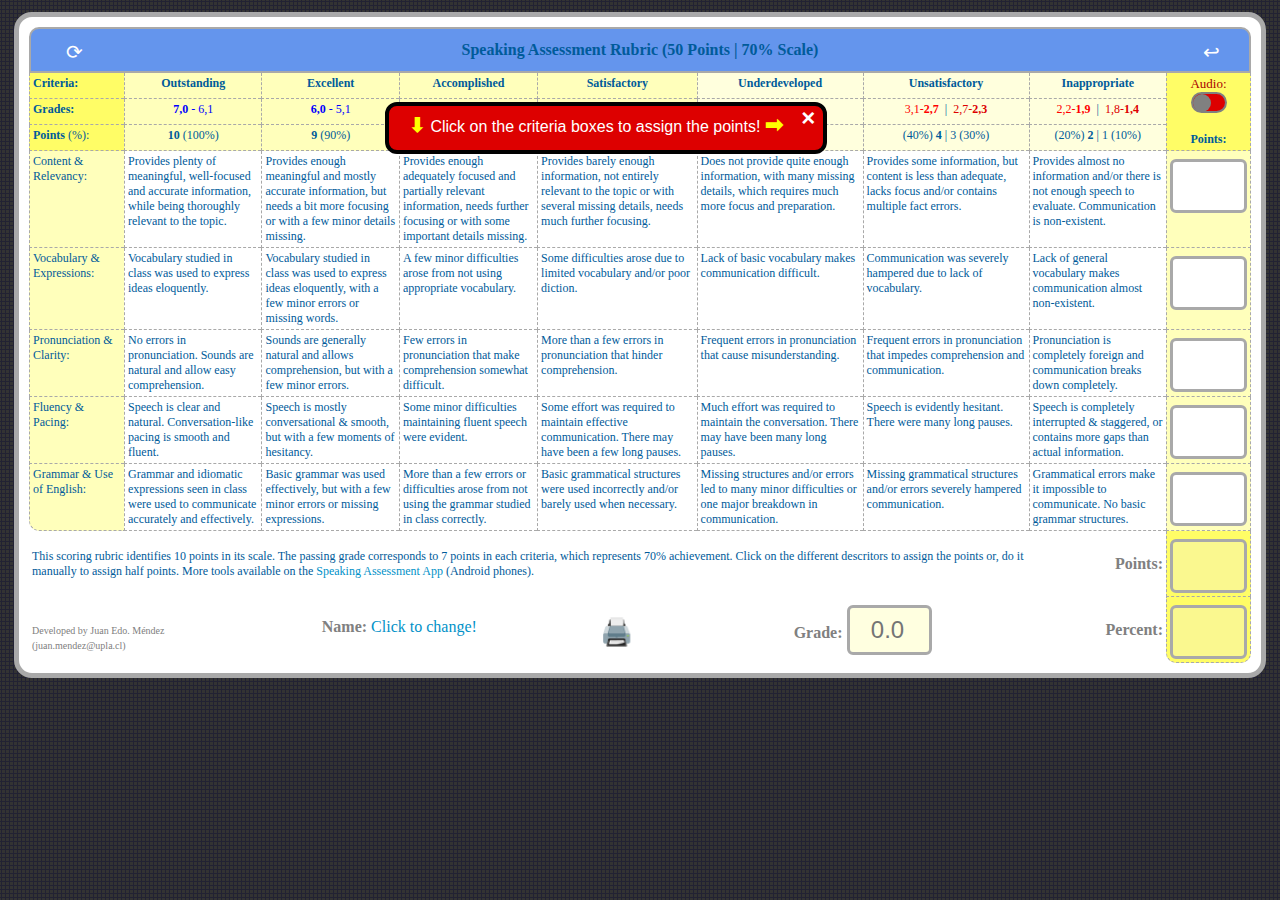
==== commit 0e00fe44: "Add files via upload" ====
--- a/interviews.html
+++ b/interviews.html
@@ -10,7 +10,7 @@
 
 <body>
 
-<a href="#" onclick="window.location.reload(true);"><div id="refresh" class="refresh">&#10227;</div></a>
+<a href="interviews.html"><div id="refresh" class="refresh">&#10227;</div></a>
 <a href="index.html"><div id="return" class="return">&larrhk;</div></a>
 
 <div class="grid-container">
@@ -68,7 +68,7 @@
   <div class="pron1" id="pron1" onclick="Pronunciation.value='10'; getResult(); pronColorChange();">No errors in pronunciation. Sounds are natural and allow easy comprehension.</div>
   <div class="pron2" id="pron2" onclick="Pronunciation.value='9'; getResult(); pronColorChange();">Sounds are generally natural and allows comprehension, but with a few minor errors.</div>
   <div class="pron3" id="pron3" onclick="Pronunciation.value='8'; getResult(); pronColorChange();">Few errors in pronunciation that make comprehension somewhat difficult.</div>
-  <div class="pron4" id="pron4" onclick="Pronunciation.value='7'; getResult(); pronColorChange();">Some errors in pronunciation that hinder comprehension.</div>
+  <div class="pron4" id="pron4" onclick="Pronunciation.value='7'; getResult(); pronColorChange();">More than a few errors in pronunciation that hinder comprehension.</div>
   <div class="pron5" id="pron5" onclick="Pronunciation.value='6'; getResult(); pronColorChange();">Frequent errors in pronunciation that cause misunderstanding.</div>
   <div class="pron6" id="pron6" onclick="Pronunciation.value='4'; getResult(); pronColorChange();">Frequent errors in pronunciation that impedes comprehension and communication.</div>
   <div class="pron7" id="pron7" onclick="Pronunciation.value='2'; getResult(); pronColorChange();">Pronunciation is completely foreign and communication breaks down completely.</div>
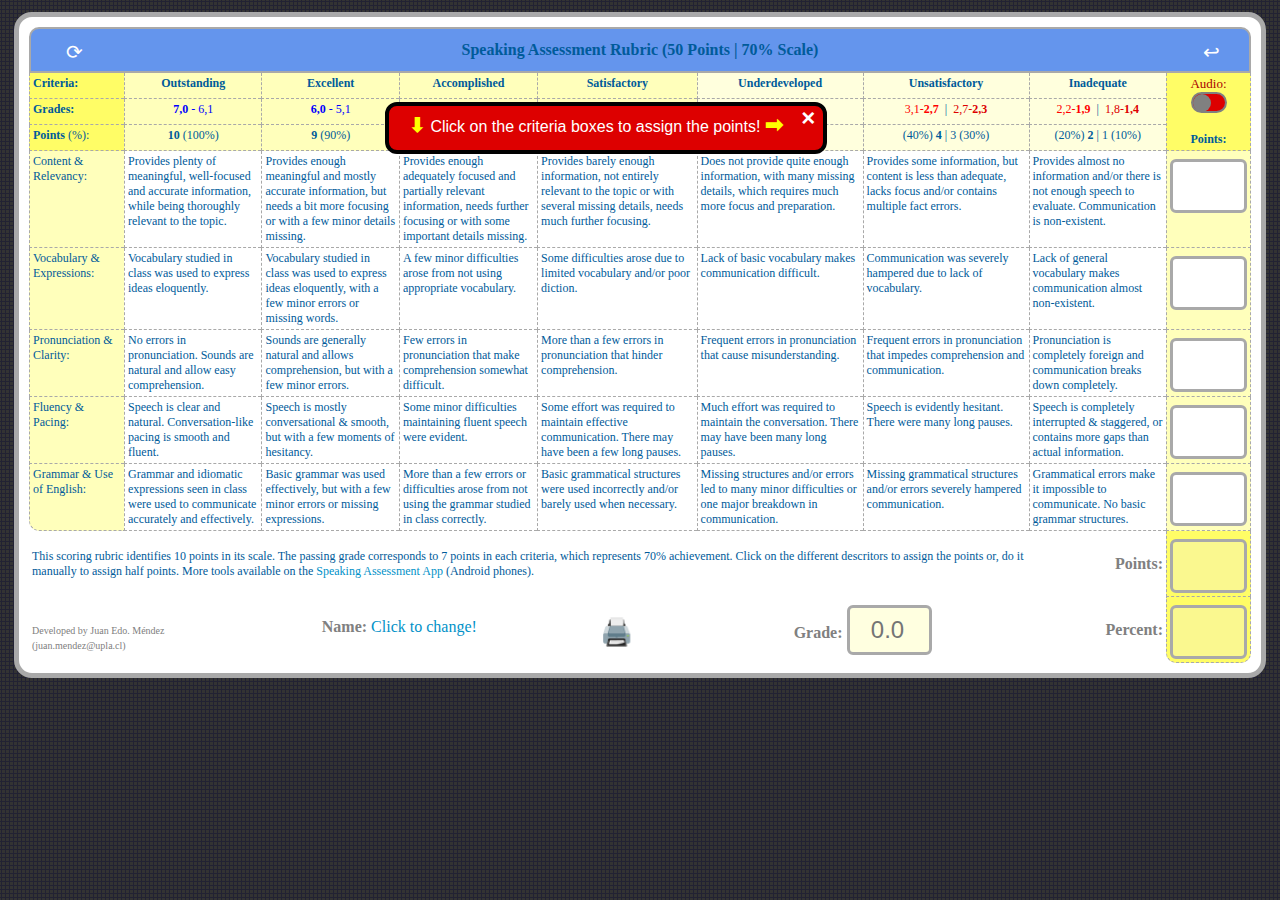
==== commit e8332768: "Add files via upload" ====
--- a/interviews.html
+++ b/interviews.html
@@ -1,3 +1,4 @@
+
 <!DOCTYPE html>
 <meta charset="utf-8">
 <html lang="en-US">
@@ -24,7 +25,7 @@
   <div class="crit4" style="text-align: center; cursor: auto;"><b>Satisfactory</b></div>
   <div class="crit5" style="text-align: center; cursor: auto;"><b>Underdeveloped</b></div>
   <div class="crit6" style="text-align: center; cursor: auto;"><b>Unsatisfactory</b></div>
-  <div class="crit7" style="text-align: center; cursor: auto;"><b>Inappropriate</b></div>
+  <div class="crit7" style="text-align: center; cursor: auto;"><b>Inadequate</b></div>
 
   <div class="grades" style="cursor: auto;"><b>Grades:</b></div>
   <div class="grad1" style="text-align: center; cursor: auto;"><b><font color="blue">7,0</b> - 6,1</font></div>
@@ -303,7 +304,7 @@
 	}
 
       if (content.value >= 0 && content.value < 1) {
-        Content.style.backgroundColor = "#F2A2E8";
+        Content.style.backgroundColor = "red";
         content1.style.backgroundColor = "#FFFFFF"; content1.style.backgroundImage = "";
         content2.style.backgroundColor = "#FFFFFF"; content2.style.backgroundImage = "";
         content3.style.backgroundColor = "#FFFFFF"; content3.style.backgroundImage = "";
@@ -485,7 +486,7 @@
 	}
 
       if (vocabulary.value >= 0 && vocabulary.value < 1) {
-        vocabulary.style.backgroundColor = "#F2A2E8";
+        vocabulary.style.backgroundColor = "red";
         vocabulary1.style.backgroundColor = "#FFFFFF"; vocabulary1.style.backgroundImage = "";
         vocabulary2.style.backgroundColor = "#FFFFFF"; vocabulary2.style.backgroundImage = "";
         vocabulary3.style.backgroundColor = "#FFFFFF"; vocabulary3.style.backgroundImage = "";
@@ -667,7 +668,7 @@
 	}
 
       if (pronunciation.value >= 0 && pronunciation.value < 1) {
-        pronunciation.style.backgroundColor = "#F2A2E8";
+        pronunciation.style.backgroundColor = "red";
         pronunciation1.style.backgroundColor = "#FFFFFF"; pronunciation1.style.backgroundImage = "";
         pronunciation2.style.backgroundColor = "#FFFFFF"; pronunciation2.style.backgroundImage = "";
         pronunciation3.style.backgroundColor = "#FFFFFF"; pronunciation3.style.backgroundImage = "";
@@ -849,7 +850,7 @@
 	}
 
       if (fluency.value >= 0 && fluency.value < 1) {
-        fluency.style.backgroundColor = "#F2A2E8";
+        fluency.style.backgroundColor = "red";
         fluency1.style.backgroundColor = "#FFFFFF"; fluency1.style.backgroundImage = "";
         fluency2.style.backgroundColor = "#FFFFFF"; fluency2.style.backgroundImage = "";
         fluency3.style.backgroundColor = "#FFFFFF"; fluency3.style.backgroundImage = "";
@@ -1031,7 +1032,7 @@
 	}
 
       if (grammar.value >= 0 && grammar.value < 1) {
-        grammar.style.backgroundColor = "#F2A2E8";
+        grammar.style.backgroundColor = "red";
         grammar1.style.backgroundColor = "#FFFFFF"; grammar1.style.backgroundImage = "";
         grammar2.style.backgroundColor = "#FFFFFF"; grammar2.style.backgroundImage = "";
         grammar3.style.backgroundColor = "#FFFFFF"; grammar3.style.backgroundImage = "";
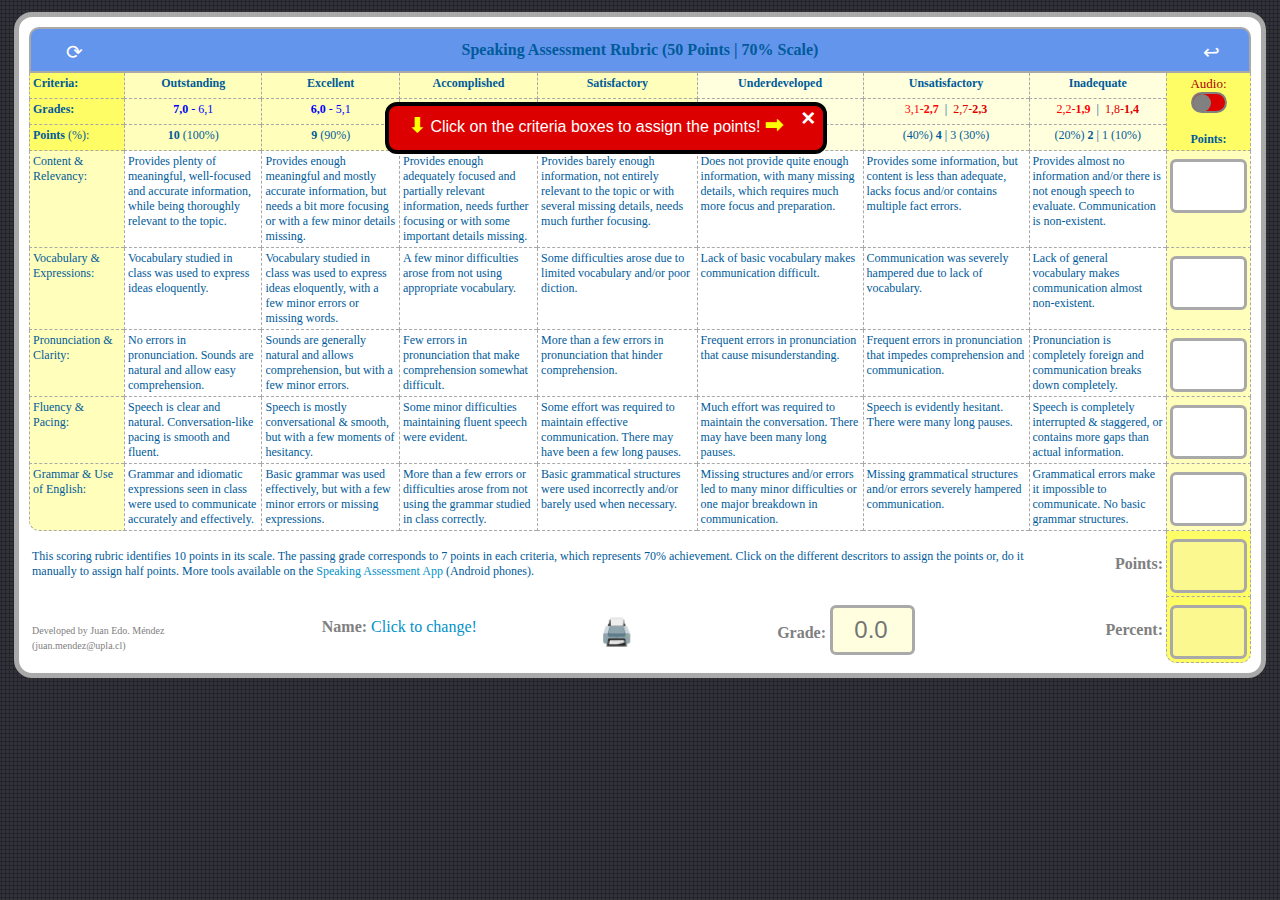
==== commit 91d8984e: "Add files via upload" ====
--- a/interviews.html
+++ b/interviews.html
@@ -9,7 +9,7 @@
 	<title>Speaking Assessment Rubric (50 Points | 70% Scale)</title>
 </head>
 
-<body>
+<body onload="remoteAssessment()">
 
 <a href="interviews.html"><div id="refresh" class="refresh">&#10227;</div></a>
 <a href="index.html"><div id="return" class="return">&larrhk;</div></a>
@@ -102,7 +102,7 @@
   <div class="design" style="border: 0px dashed darkgray; cursor: grab;"><font size="1px" color="gray"><br>Developed by Juan Edo. Méndez (juan.mendez@upla.cl)</font></div>
   <div class="name" style="border: 0px dashed darkgray; cursor: auto; text-align: center;"><font size="3px" color="gray"><br><b>Name: </b><a class="students-name" id="students-name" onclick="getStudentName()" style="cursor: pointer;">Click to change!</a></font></div>
   <div class="printout" style="border: 0px dashed darkgray; cursor: auto; text-align: center;"><font size="6px" color="gray"><a onclick="window.print()" style="cursor: pointer;"><small>🖨️</small></a></font></div>
-  <div class="final" style="border: 0px dashed darkgray; cursor: auto; text-align: center;"><font size="3px" color="gray"><b>Grade: <input type="number" title="FinalGrade" id="FinalGrade" class="FinalGrade" READONLY disabled="disabled" min="1.0" max="7.0" step="0.1" placeholder="0.0"></b></font></div>
+  <div class="final" style="border: 0px dashed darkgray; cursor: auto; text-align: center;"><font size="3px" color="gray"><b>Grade: <input type="number" title="FinalGrade" id="FinalGrade" class="FinalGrade" READONLY disabled="disabled" min="1.0" max="7.0" step="0.1" placeholder="0.0"></b></font> <span id="shareLink" style="color: blue; font-size: 3em; vertical-align: bottom; visibility: hidden; cursor: pointer;" onclick="getLink()">&#10149;</span> </div>
   <div class="label2" style="border: 0px dashed darkgray; cursor: auto; text-align: right;"><font size="3px" color="gray"><b>Percent:</b></font></div>
   <div class="multiply" style="border: 1px dashed darkgray; border-style: hidden dashed dashed dashed; text-align: center; cursor: not-allowed;"><input type="number" class="TheResults" title="Percent" id="Percent" READONLY disabled="disabled" min="10" max="100"></div>
 
@@ -1090,5 +1090,54 @@
 </script>
 
 
+
+<script type="text/javascript">
+function remoteAssessment() {
+// Assessment Elements
+ var Content = document.getElementById('Content')
+ var Vocabulary = document.getElementById('Vocabulary')
+ var Pronunciation = document.getElementById('Pronunciation')
+ var Fluency = document.getElementById('Fluency')
+ var Grammar = document.getElementById('Grammar')
+// Remote Values
+ var newCon = (new URLSearchParams(window.location.search)).get("con")
+ var newVoc = (new URLSearchParams(window.location.search)).get("voc")
+ var newPro = (new URLSearchParams(window.location.search)).get("pro")
+ var newFlu = (new URLSearchParams(window.location.search)).get("flu")
+ var newGra = (new URLSearchParams(window.location.search)).get("gra")
+// Check Variables
+ if (newCon >= 1 && newCon <= 10) {Content.value = newCon; contColorChange()}
+ if (newVoc >= 1 && newVoc <= 10) {Vocabulary.value = newVoc; vocaColorChange()}
+ if (newPro >= 1 && newPro <= 10) {Pronunciation.value = newPro; pronColorChange()}
+ if (newFlu >= 1 && newFlu <= 10) {Fluency.value = newFlu; flueColorChange()}
+ if (newGra >= 1 && newGra <= 10) {Grammar.value = newGra; gramColorChange()}
+// Get result if all values exist!
+ if (newCon !== isNaN && newVoc !== isNaN && newPro !== isNaN && newFlu !== isNaN && newGra !== isNaN) {getResult()}
+}
+
+// /=====================================================\
+// | Format: /videos.html?con=10&voc=9&pro=8&flu=7&gra=6 |
+// \=====================================================/
+
+</script>
+
+
+<script type="text/javascript">
+function getLink() {
+  var thisURL = "https://juedmar.github.io/assessment/interviews.html?++++++"
+  var trunURL = thisURL.substr(0, 52);
+  var thePoints =
+	"?con=" + Content.value +
+	"&voc=" + Vocabulary.value +
+	"&pro=" + Pronunciation.value +
+	"&flu=" + Fluency.value +
+	"&gra=" + Grammar.value;
+  navigator.clipboard.writeText(trunURL+thePoints);
+  alert("Link copied!");
+  window.location.href = trunURL+thePoints;
+}
+</script>
+
+
 </body>
 </html>--- a/files/interview-grid.css
+++ b/files/interview-grid.css
@@ -205,4 +205,4 @@
 	@media print {
 	body { background-image: none; background-color: #FFFFFF; zoom: 78%;}
 	div { page-break-inside: avoid; }
-	}
+	}